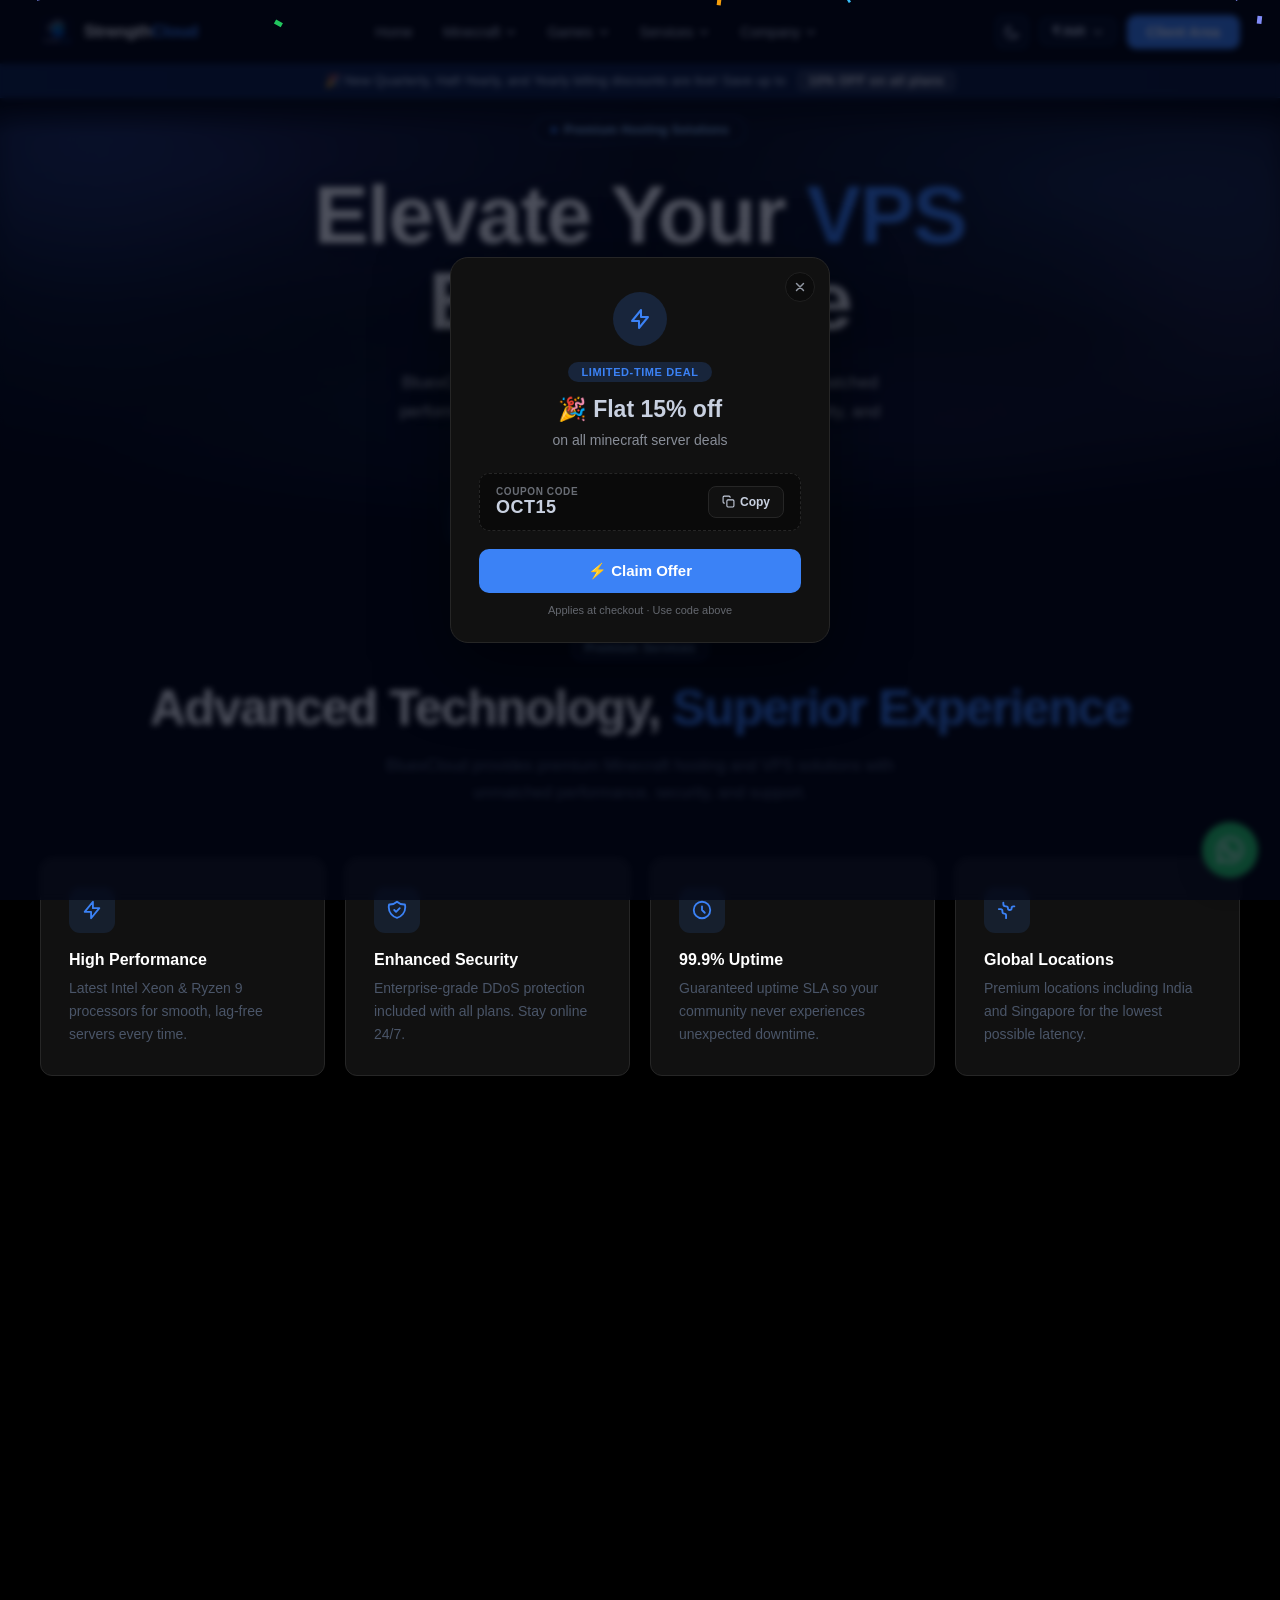
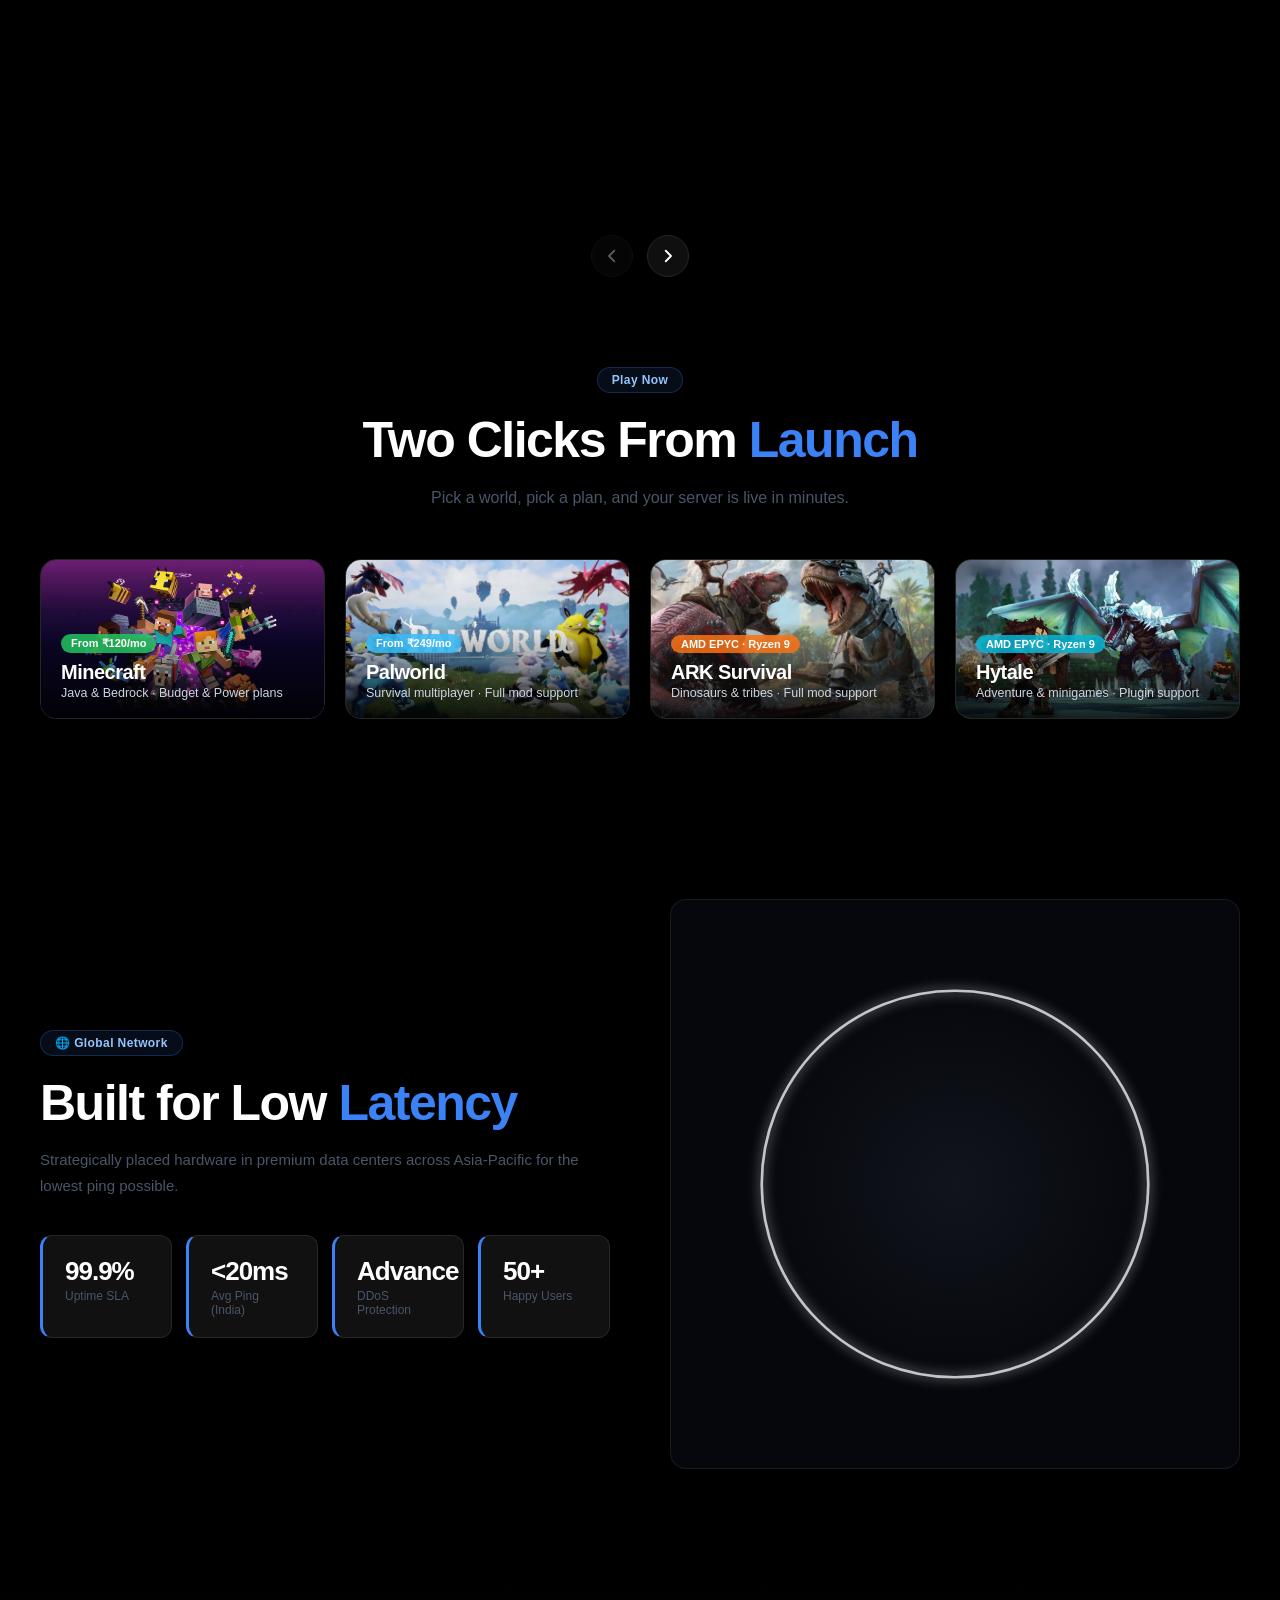
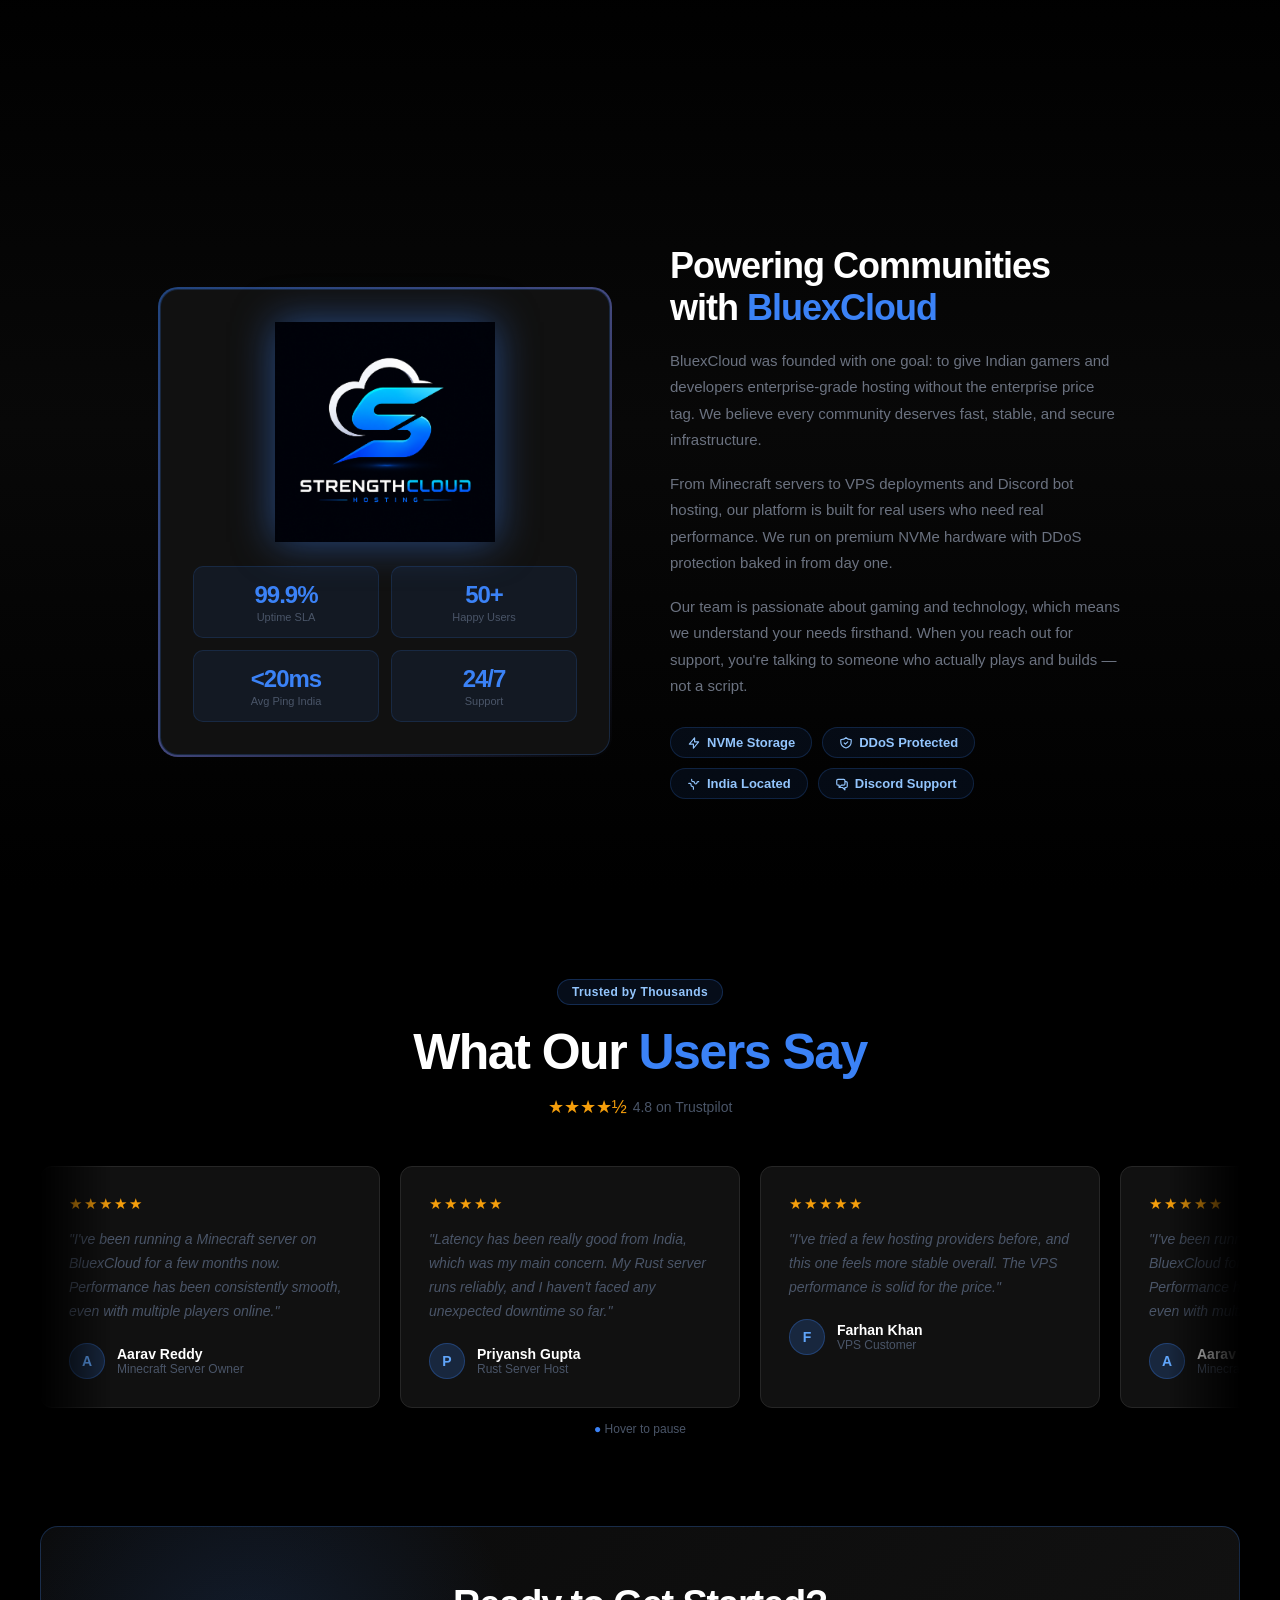
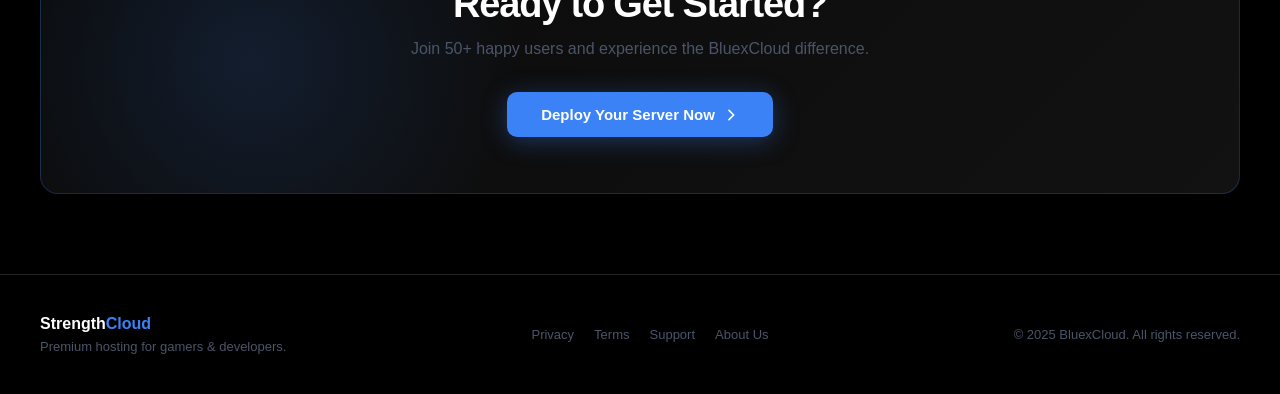
==== index.html @ 4c0b8fd3 "Update and rename index.htm to index.html" ====
﻿<!DOCTYPE html>
<html lang="en">
<head>
<script>try{if(localStorage.getItem('sc-theme')==='light')document.documentElement.setAttribute('data-theme','light');}catch(e){}</script>
<link rel="canonical" href="https://BluexCloud.in/">
<meta charset="UTF-8"><meta name="viewport" content="width=device-width,initial-scale=1.0">
<title>BluexCloud – Premium Hosting Solutions</title>
<meta name="description" content="BluexCloud provides premium Minecraft server hosting and VPS solutions in India — powerful hardware, DDoS protection, and 24/7 support.">
<meta property="og:type" content="website">
<meta property="og:site_name" content="BluexCloud">
<meta property="og:title" content="BluexCloud – Premium Hosting Solutions">
<meta property="og:description" content="BluexCloud provides premium Minecraft server hosting and VPS solutions in India — powerful hardware, DDoS protection, and 24/7 support.">
<meta property="og:url" content="https://BluexCloud.in/">
<meta property="og:image" content="https://BluexCloud.in/og-image.png">
<meta property="og:image:width" content="1200">
<meta property="og:image:height" content="630">
<meta name="twitter:card" content="summary_large_image">
<meta name="twitter:title" content="BluexCloud – Premium Hosting Solutions">
<meta name="twitter:description" content="BluexCloud provides premium Minecraft server hosting and VPS solutions in India — powerful hardware, DDoS protection, and 24/7 support.">
<meta name="twitter:image" content="https://BluexCloud.in/og-image.png">
<meta name="theme-color" content="#3b82f6">
<link rel="icon" href="favicon.ico" sizes="any">
<link rel="icon" type="image/png" sizes="32x32" href="favicon-32x32.png">
<link rel="icon" type="image/png" sizes="16x16" href="favicon-16x16.png">
<link rel="icon" type="image/png" sizes="192x192" href="icon-192.png">
<link rel="apple-touch-icon" sizes="180x180" href="apple-touch-icon.png">
<link rel="icon" type="image/png" href="logo.png">
<link href="css2?family=Inter:wght@300;400;500;600;700;800;900&display=swap" rel="stylesheet">
<link rel="stylesheet" href="shared.css?v=4">
<style>
/* ── HERO ── */
.hero { min-height:unset; display:flex; flex-direction:column; align-items:center; justify-content:center; padding:calc(var(--nav-h)+220px) 24px 80px; text-align:center; position:relative; overflow:hidden; }
/* hero image: full (uncropped) banner on top of a blurred fill */
.hero .hero-bg-img { position:absolute; inset:0; z-index:0; --hero-img:url('minecraft-banner.png'); opacity:.9; transition:opacity .45s ease; }
.hero .hero-bg-img::before { content:''; position:absolute; inset:-30px; background:var(--hero-img) center/cover no-repeat; filter:blur(26px) brightness(.5) saturate(1.2); }
.hero .hero-bg-img::after { content:''; position:absolute; inset:0; background:var(--hero-img) center/cover no-repeat; filter:saturate(1.1) contrast(1.03); }
.hero .hero-bg-overlay { position:absolute; inset:0; z-index:0; background:radial-gradient(ellipse 70% 65% at 50% 42%,rgba(11,15,23,.68) 0%,rgba(11,15,23,.48) 45%,rgba(11,15,23,.25) 70%,transparent 88%),linear-gradient(180deg,var(--bg) 0%,transparent 8%,transparent 48%,color-mix(in srgb,var(--bg) 12%,transparent) 58%,color-mix(in srgb,var(--bg) 30%,transparent) 68%,color-mix(in srgb,var(--bg) 55%,transparent) 78%,color-mix(in srgb,var(--bg) 80%,transparent) 88%,color-mix(in srgb,var(--bg) 95%,transparent) 95%,var(--bg) 100%); }
.hero .hero-bg { position:absolute; inset:0; z-index:0; background:radial-gradient(ellipse 60% 55% at 18% 15%, rgba(99,102,241,.30) 0%, transparent 60%), radial-gradient(ellipse 55% 50% at 85% 20%, rgba(59,130,246,.28) 0%, transparent 62%), radial-gradient(ellipse 70% 60% at 50% 90%, rgba(59,130,246,.20) 0%, transparent 65%), radial-gradient(ellipse 40% 40% at 75% 75%, rgba(168,85,247,.14) 0%, transparent 60%); filter:blur(10px); }
.hero .hero-orb { position:absolute; z-index:0; border-radius:50%; filter:blur(70px); opacity:.55; pointer-events:none; }
.hero .hero-orb-1 { width:420px; height:420px; top:-140px; left:-120px; background:radial-gradient(circle,rgba(59,130,246,.55) 0%,transparent 70%); animation:orbFloat1 14s ease-in-out infinite; }
.hero .hero-orb-2 { width:380px; height:380px; top:20px; right:-140px; background:radial-gradient(circle,rgba(129,140,248,.5) 0%,transparent 70%); animation:orbFloat2 16s ease-in-out infinite; }
.hero .hero-orb-3 { width:320px; height:320px; bottom:-160px; left:50%; transform:translateX(-50%); background:radial-gradient(circle,rgba(56,189,248,.4) 0%,transparent 70%); animation:orbFloat3 18s ease-in-out infinite; }
@keyframes orbFloat1{0%,100%{transform:translate(0,0) scale(1);}50%{transform:translate(30px,25px) scale(1.08);}}
@keyframes orbFloat2{0%,100%{transform:translate(0,0) scale(1);}50%{transform:translate(-25px,20px) scale(1.05);}}
@keyframes orbFloat3{0%,100%{transform:translateX(-50%) translateY(0) scale(1);}50%{transform:translateX(-50%) translateY(-20px) scale(1.1);}}
.hero .hero-grid { position:absolute; inset:0; z-index:0; background-image:linear-gradient(rgba(59,130,246,.09) 1px,transparent 1px),linear-gradient(90deg,rgba(59,130,246,.09) 1px,transparent 1px); background-size:56px 56px; mask-image:radial-gradient(ellipse 80% 80% at 50% 40%,black,transparent 75%); }
.hero .hero-shine { position:absolute; inset:0; z-index:0; background:conic-gradient(from 180deg at 50% 0%, transparent 0deg, rgba(59,130,246,.10) 90deg, transparent 180deg, rgba(129,140,248,.10) 270deg, transparent 360deg); animation:heroSpin 24s linear infinite; opacity:.5; }
@keyframes heroSpin{to{transform:rotate(360deg);}}
.hero>*{position:relative;z-index:1;}
@media (max-width:640px){.hero .hero-orb-1,.hero .hero-orb-2,.hero .hero-orb-3{filter:blur(50px);opacity:.4;}}
.hero-badge { display:inline-flex; align-items:center; gap:7px; background:rgba(59,130,246,.1); border:1px solid rgba(59,130,246,.3); color:#93c5fd; font-size:12px; font-weight:600; padding:6px 16px; border-radius:100px; margin-top:18px; margin-bottom:28px; letter-spacing:.3px; }
.hero-bdot { width:6px; height:6px; background:var(--accent); border-radius:50%; animation:pdot 2s infinite; }
@keyframes pdot{0%,100%{opacity:1;transform:scale(1)}50%{opacity:.4;transform:scale(.6)}}
.hero h1 { font-size:clamp(32px,6.5vw,82px); font-weight:900; line-height:1.05; letter-spacing:-1.5px; color:var(--white); margin-bottom:24px; word-break:break-word; }
.hero h1 .ac{color:var(--accent);}
.cycle-word { display:inline-block; position:relative; }
.cycle-word span { display:inline-block; animation:cycleIn .5s cubic-bezier(.22,1,.36,1); }
@keyframes cycleIn { from{opacity:0; transform:translateY(.35em);} to{opacity:1; transform:translateY(0);} }
.hero-bg { animation:heroGlow 10s ease-in-out infinite; }
@keyframes heroGlow { 0%,100%{opacity:1;} 50%{opacity:.65;} }
:root[data-theme="light"] .hero .hero-bg-img{opacity:.7;}
:root[data-theme="light"] .hero .hero-bg-overlay{background:radial-gradient(ellipse 70% 65% at 50% 42%,rgba(245,247,251,.75) 0%,rgba(245,247,251,.5) 45%,rgba(245,247,251,.22) 70%,transparent 88%),linear-gradient(180deg,var(--bg) 0%,transparent 8%,transparent 48%,color-mix(in srgb,var(--bg) 12%,transparent) 58%,color-mix(in srgb,var(--bg) 30%,transparent) 68%,color-mix(in srgb,var(--bg) 55%,transparent) 78%,color-mix(in srgb,var(--bg) 80%,transparent) 88%,color-mix(in srgb,var(--bg) 95%,transparent) 95%,var(--bg) 100%);}
:root[data-theme="light"] .hero .hero-orb{opacity:.3;}
:root[data-theme="light"] .hero .hero-bg{opacity:.7;}
.hero p { max-width:min(550px,100%); font-size:17px; color:#6b7280; line-height:1.72; margin-bottom:42px; }
.hero-btns { display:flex; gap:14px; align-items:center; justify-content:center; flex-wrap:wrap; width:100%; }
.btn-hero { background:#3b82f6; color:#fff; border:none; font-family:inherit; font-size:15px; font-weight:700; padding:14px 34px; border-radius:10px; display:flex; align-items:center; gap:8px; transition:transform .25s ease,background .25s ease,box-shadow .25s ease; box-shadow:0 4px 24px rgba(59,130,246,.35); text-decoration:none; }
.btn-hero:hover{transform:translateY(-2px);background:#2563eb;box-shadow:0 8px 32px rgba(59,130,246,.5);}
.btn-out { background:rgba(59,130,246,.05); border:1px solid var(--card-border); color:var(--text); font-family:inherit; font-size:15px; font-weight:600; padding:14px 30px; border-radius:10px; transition:background .25s ease,border-color .25s ease,color .25s ease,transform .25s ease; text-decoration:none; }
.btn-out:hover{background:rgba(59,130,246,.08);border-color:rgba(59,130,246,.3);color:var(--white);transform:translateY(-2px);}

/* ── SECTIONS ── */
section{padding:90px 40px;}
.sec-badge { display:inline-flex; align-items:center; gap:7px; background:rgba(59,130,246,.1); border:1px solid rgba(59,130,246,.25); color:#93c5fd; font-size:12px; font-weight:600; padding:5px 14px; border-radius:100px; margin-bottom:20px; letter-spacing:.4px; }
.sec-title{font-size:clamp(30px,4vw,50px);font-weight:800;color:var(--white);letter-spacing:-1.5px;line-height:1.1;margin-bottom:16px;}
.sec-title .ac{color:var(--accent);}
.sec-sub{color:var(--muted);font-size:16px;max-width:520px;line-height:1.7;margin:0 auto;}
.tc{text-align:center;}

/* ── FEATURES ── */
.feat-grid{display:grid;grid-template-columns:repeat(auto-fit,minmax(240px,1fr));gap:20px;margin-top:52px;}
.feat-card{background:var(--card);border:1px solid var(--card-border);border-radius:var(--radius);padding:28px;transition:border-color .3s ease,transform .3s ease,box-shadow .3s ease;}
.feat-card:hover{border-color:rgba(59,130,246,.4);transform:translateY(-5px);box-shadow:0 20px 50px rgba(0,0,0,.4),0 0 0 1px rgba(59,130,246,.1);}
.feat-icon{width:46px;height:46px;background:rgba(59,130,246,.12);border-radius:11px;display:flex;align-items:center;justify-content:center;margin-bottom:18px;color:var(--accent);}
.feat-icon svg{width:22px;height:22px;}
.feat-card h3{font-size:16px;font-weight:700;color:var(--white);margin-bottom:8px;}
.feat-card p{font-size:14px;color:var(--muted);line-height:1.65;}

/* ── FEATURED PLANS ── */

/* ── SERVICE CARDS (carousel) ── */
.svc-from{transition:opacity .25s ease;}
.svc-pending .svc-from{opacity:0;}
.services-carousel-wrap{position:relative;margin-top:48px;}
.services-carousel-mask{overflow:hidden;}
.services-grid{display:flex;gap:22px;overflow-x:auto;scroll-snap-type:x mandatory;scroll-behavior:smooth;-webkit-overflow-scrolling:touch;scrollbar-width:none;-ms-overflow-style:none;padding:4px 2px 6px;}
.services-grid::-webkit-scrollbar{display:none;}
.services-grid .svc-card{flex:0 0 300px;scroll-snap-align:start;}
.carousel-nav{display:flex;justify-content:center;gap:14px;margin-top:32px;}
.carousel-btn{width:42px;height:42px;border-radius:50%;background:rgba(255,255,255,.06);border:1px solid var(--card-border);color:var(--white);display:flex;align-items:center;justify-content:center;cursor:pointer;transition:background .2s,border-color .2s,opacity .2s;}
.carousel-btn:hover{background:rgba(255,255,255,.14);border-color:rgba(255,255,255,.3);}
.carousel-btn svg{width:18px;height:18px;}
.carousel-btn:disabled{opacity:.35;cursor:not-allowed;}
@media(max-width:640px){ .services-grid .svc-card{flex-basis:82vw;} }
.svc-card{background:var(--card);border:1px solid var(--card-border);border-radius:16px;text-decoration:none;transition:all .25s;display:block;position:relative;overflow:hidden;}
.svc-card:hover{transform:translateY(-6px);box-shadow:0 28px 70px rgba(0,0,0,.4),0 0 0 1px rgba(59,130,246,.15);}
.svc-card h3{font-size:20px;font-weight:800;color:var(--white);margin-bottom:8px;}
.svc-card p{font-size:14px;color:var(--muted);line-height:1.65;margin-bottom:20px;}
.svc-thumb{position:relative;width:100%;aspect-ratio:16/10;overflow:hidden;background:#000;}
.svc-thumb img{width:100%;height:100%;object-fit:cover;display:block;transition:transform .4s;}
.svc-card:hover .svc-thumb img{transform:scale(1.07);}
.svc-thumb::after{content:'';position:absolute;inset:0;background:linear-gradient(180deg,rgba(0,0,0,0) 45%,rgba(0,0,0,.65) 100%);}
.svc-body{padding:22px 24px 28px;position:relative;}
.game-cards-grid{display:grid;grid-template-columns:repeat(auto-fit,minmax(280px,1fr));gap:20px;margin-top:48px;}
.game-card{position:relative;display:block;border-radius:16px;overflow:hidden;aspect-ratio:16/9;border:1px solid var(--card-border);text-decoration:none;transition:transform .25s,box-shadow .25s;}
.game-card:hover{transform:translateY(-5px);box-shadow:0 24px 60px rgba(0,0,0,.5);}
.game-card img{width:100%;height:100%;object-fit:cover;display:block;transition:transform .35s;}
.game-card:hover img{transform:scale(1.05);}
.game-card-overlay{position:absolute;inset:0;background:linear-gradient(180deg,transparent 40%,rgba(0,0,0,.85) 100%);display:flex;flex-direction:column;justify-content:flex-end;padding:18px 20px;}
.game-card-tag{align-self:flex-start;color:#fff;font-size:11px;font-weight:700;padding:3px 10px;border-radius:100px;margin-bottom:8px;}
.game-card-name{font-size:20px;font-weight:800;color:#fff;letter-spacing:-.5px;}
.game-card-sub{font-size:12.5px;color:#cbd5e1;margin-top:2px;}
.svc-from{font-size:13px;color:var(--muted);}
.svc-from strong{font-size:22px;font-weight:800;letter-spacing:-0.5px;}
.svc-arrow{position:absolute;top:14px;right:14px;width:32px;height:32px;border-radius:8px;display:flex;align-items:center;justify-content:center;transition:all .2s;z-index:2;backdrop-filter:blur(6px);}
.svc-arrow svg{width:16px;height:16px;}

/* ── LATENCY ── */
.lat-wrap{display:grid;grid-template-columns:1fr 1fr;gap:60px;align-items:center;}
@media(max-width:900px){ .lat-wrap{grid-template-columns:1fr;} }
.lat-stats{display:grid;grid-template-columns:repeat(4,1fr);gap:14px;margin-top:36px;}
.lat-box{background:var(--card);border:1px solid var(--card-border);border-radius:var(--radius);padding:20px 22px;border-left:3px solid var(--accent);min-width:0;}
.lat-box .v{font-size:26px;font-weight:800;color:var(--white);letter-spacing:-1px;}
.lat-box .l{font-size:12px;color:var(--muted);margin-top:2px;font-weight:500;}
@media(max-width:640px){ .lat-stats{grid-template-columns:repeat(2,1fr);gap:12px;} .lat-box{padding:16px;} .lat-box .v{font-size:22px;} }
.map-card{background:var(--card);border:1px solid var(--card-border);border-radius:16px;padding:28px;}

/* ── ABOUT US SECTION ── */
.about-section { padding:90px 40px; background:linear-gradient(180deg, var(--bg) 0%, rgba(10,10,10,.8) 50%, var(--bg) 100%); }
.about-inner { max-width:960px; margin:0 auto; }
.about-grid { display:grid; grid-template-columns:1fr 1fr; gap:60px; align-items:center; margin-top:52px; }
.about-img-wrap { position:relative; }
.about-img-wrap::before { content:''; position:absolute; inset:-2px; background:linear-gradient(135deg,var(--accent),var(--accent2),transparent); border-radius:20px; z-index:0; opacity:.5; }
.about-card-inner { position:relative; z-index:1; background:var(--card); border-radius:18px; padding:32px; border:1px solid rgba(59,130,246,.2); }
.about-logo-big{ display:flex; justify-content:center; align-items:center; margin-bottom:24px; }
.about-logo-big img{ width:220px; height:auto; object-fit:contain; filter:drop-shadow(0 0 20px rgba(59,130,246,.5)); }
.about-stat-row { display:grid; grid-template-columns:1fr 1fr; gap:12px; margin-top:20px; }
.about-stat { background:rgba(59,130,246,.08); border:1px solid rgba(59,130,246,.15); border-radius:10px; padding:14px 16px; text-align:center; }
.about-stat .n { font-size:24px; font-weight:900; color:var(--accent); letter-spacing:-1px; }
.about-stat .l { font-size:11px; color:var(--muted); margin-top:2px; }
.about-content h3 { font-size:clamp(24px,3vw,36px); font-weight:800; color:var(--white); letter-spacing:-1px; line-height:1.15; margin-bottom:20px; }
.about-content h3 .ac { color:var(--accent); }
.about-content p { font-size:15px; color:#6b7280; line-height:1.75; margin-bottom:18px; }
.about-pills { display:flex; flex-wrap:wrap; gap:10px; margin-top:28px; }
.about-pill { display:flex; align-items:center; gap:6px; background:rgba(59,130,246,.08); border:1px solid rgba(59,130,246,.2); border-radius:100px; padding:7px 16px; font-size:13px; font-weight:600; color:#93c5fd; }
.about-pill svg { width:14px; height:14px; }

/* ── LEADERSHIP ── */
.leadership-grid { display:grid; grid-template-columns:repeat(auto-fit,minmax(240px,1fr)); gap:22px; margin-top:48px; }
.leader-card { background:var(--card); border:1px solid rgba(59,130,246,.15); border-radius:16px; padding:32px; text-align:center; transition:all .25s; }
.leader-card:hover { border-color:rgba(59,130,246,.45); transform:translateY(-5px); box-shadow:0 20px 50px rgba(0,0,0,.4),0 0 20px rgba(59,130,246,.1); }
.leader-av { width:72px; height:72px; border-radius:50%; border:2px solid rgba(59,130,246,.4); margin:0 auto 16px; background:var(--surface); display:flex; align-items:center; justify-content:center; font-size:28px; font-weight:800; color:var(--accent); overflow:hidden; }
.leader-av img { width:100%; height:100%; object-fit:cover; }
.leader-name { font-size:18px; font-weight:700; color:var(--white); margin-bottom:4px; }
.leader-role { font-size:13px; color:var(--accent); font-weight:600; margin-bottom:18px; }
.btn-discord { display:inline-flex; align-items:center; gap:8px; background:rgba(88,101,242,.15); border:1px solid rgba(88,101,242,.3); color:#b9beff; font-family:inherit; font-size:13px; font-weight:600; padding:9px 20px; border-radius:9px; transition:all .2s; text-decoration:none; }
.btn-discord:hover { background:rgba(88,101,242,.25); border-color:rgba(88,101,242,.5); color:var(--white); }

/* ── REVIEWS ── */
.rev-grid{display:grid;grid-template-columns:repeat(auto-fit,minmax(280px,1fr));gap:20px;margin-top:48px;}
.rev-card{background:var(--card);border:1px solid var(--card-border);border-radius:var(--radius);padding:28px;transition:border-color .25s,transform .25s;}
.rev-card:hover{border-color:rgba(59,130,246,.3);transform:translateY(-3px);}
.stars{display:flex;gap:2px;margin-bottom:14px;}
.star{color:var(--gold);font-size:15px;}
.rev-card p{font-size:14px;color:#6b7280;line-height:1.72;margin-bottom:20px;font-style:italic;}
.rev-person{display:flex;align-items:center;gap:12px;}
.rev-av{width:36px;height:36px;border-radius:50%;background:rgba(59,130,246,.2);display:flex;align-items:center;justify-content:center;font-size:14px;font-weight:700;color:#60a5fa;flex-shrink:0;border:1px solid rgba(59,130,246,.3);}
.rev-name{font-size:14px;font-weight:600;color:var(--white);}
.rev-role{font-size:12px;color:var(--muted);}

/* ── CTA ── */
.cta-wrap{margin:0 40px 80px;}
.cta-inner{background:linear-gradient(135deg,#0a0a0a 0%,#121212 100%);border:1px solid rgba(59,130,246,.25);border-radius:18px;padding:56px;text-align:center;position:relative;overflow:hidden;}
.cta-inner::before{content:'';position:absolute;top:-50%;left:-5%;width:45%;height:200%;background:radial-gradient(ellipse,rgba(59,130,246,.15),transparent 70%);}
.cta-inner>*{position:relative;z-index:1;}
.cta-inner h2{font-size:38px;font-weight:800;color:var(--white);letter-spacing:-1.2px;margin-bottom:14px;}
.cta-inner p{color:var(--muted);font-size:16px;margin-bottom:34px;}

@media(max-width:768px){.cta-wrap{margin:0 16px 60px;}.cta-inner{padding:32px 20px;}}
.india-node{ transform-origin:center; animation:pulse 2s infinite; }
@keyframes pulse{ 0%{transform:scale(1);} 50%{transform:scale(1.2);} 100%{transform:scale(1);} }
.net-line{ stroke:#3b82f6; stroke-width:2; fill:none; opacity:.8; stroke-dasharray:8; animation:flow 2s linear infinite; filter:drop-shadow(0 0 6px #3b82f6); }
@keyframes flow{ from{stroke-dashoffset:0;} to{stroke-dashoffset:-40;} }

/* Globe — wide cropped panel, dark, so the white dot-globe reads like a network map */
.globe-card{position:relative;display:block;aspect-ratio:1/1;min-height:unset;overflow:hidden;background:#05070c !important;border-color:rgba(255,255,255,.08) !important;padding:0;}
.globe-wrap{position:absolute;left:50%;top:50%;width:88%;max-width:none;aspect-ratio:1/1;transform:translate(-50%,-50%);cursor:grab;touch-action:none;-webkit-user-select:none;user-select:none;}
.globe-wrap.dragging{cursor:grabbing;}
.globe-svg{position:absolute;inset:0;width:100%;height:100%;display:block;}
.globe-canvas{position:absolute;inset:0;width:100%;height:100%;display:block;pointer-events:none;}
@media(max-width:900px){ .globe-card{aspect-ratio:1/1;} .globe-wrap{width:90%;} }
@media (prefers-reduced-motion: reduce){ .globe-canvas{ animation:none !important; } }

/* Testimonials marquee */
.rev-marquee-wrap{margin-top:48px;overflow:hidden;position:relative;-webkit-mask-image:linear-gradient(90deg,transparent,#000 6%,#000 94%,transparent);mask-image:linear-gradient(90deg,transparent,#000 6%,#000 94%,transparent);}
.rev-marquee{display:flex;width:max-content;}
.rev-track{display:flex;gap:20px;padding-right:20px;animation:marqueeScroll 32s linear infinite;}
.rev-marquee:hover .rev-track{animation-play-state:paused;}
@keyframes marqueeScroll{ from{transform:translateX(0);} to{transform:translateX(-100%);} }
.rev-card{background:var(--card);border:1px solid var(--card-border);border-radius:var(--radius,14px);padding:28px;width:340px;flex:0 0 auto;transition:border-color .25s,transform .25s;}
.rev-card:hover{border-color:rgba(59,130,246,.3);}
.rev-card p{font-size:14px;color:var(--muted);line-height:1.72;margin-bottom:20px;font-style:italic;}
.rev-hint{text-align:center;font-size:12px;color:var(--muted);margin-top:14px;}
.rev-hint::before{content:"● ";color:var(--blue,#3b82f6);}
@media (prefers-reduced-motion: reduce){ .rev-track{animation:none;} }
</style>
<style>[data-service="dedicated"],.svc-card:has([data-svc="dedicated"]){display:none!important}[data-service="vds"],.svc-card:has([data-svc="vds"]){display:none!important}[data-service="web"],.svc-card:has([data-svc="web"]){display:none!important}</style></head>
<body>

<div id="nav-placeholder"></div>

<!-- HERO -->
<section class="hero">
  <div class="hero-bg-img"></div><div class="hero-bg"></div><div class="hero-shine"></div><div class="hero-orb hero-orb-1"></div><div class="hero-orb hero-orb-2"></div><div class="hero-orb hero-orb-3"></div><div class="hero-grid"></div><div class="hero-bg-overlay"></div>
  <div class="hero-badge reveal"><span class="hero-bdot"></span>Premium Hosting Solutions</div>
  <h1 class="reveal d1">Elevate Your <span class="ac cycle-word" id="cycleWord"><span>Hosting</span></span><br>Experience</h1>
  <p class="reveal d2">BluexCloud delivers premium hosting solutions with unmatched performance. Experience faster speeds, enhanced security, and maximum uptime for all your hosting needs.</p>
  <div class="hero-btns reveal d3">
    <a href="minecraft/budget.html" class="btn-hero">Get Started Now <svg width="16" height="16" fill="none" stroke="currentColor" viewbox="0 0 24 24"><path stroke-linecap="round" stroke-linejoin="round" stroke-width="2.5" d="M9 5l7 7-7 7"></path></svg></a>
    <a href="#features" class="btn-out">Learn More</a>
  </div>
</section>

<!-- FEATURES -->
<section id="features">
  <div class="tc">
    <div class="sec-badge reveal">Premium Services</div>
    <h2 class="sec-title reveal d1">Advanced Technology, <span class="ac">Superior Experience</span></h2>
    <p class="sec-sub reveal d2">BluexCloud provides premium Minecraft hosting and VPS solutions with unmatched performance, security, and support.</p>
  </div>
  <div class="feat-grid" id="feat-grid"></div>
</section>

<!-- SERVICES -->
<section style="padding-top:0">
  <div class="tc">
    <div class="sec-badge reveal">Our Services</div>
    <h2 class="sec-title reveal d1">Choose Your <span class="ac">Hosting Plan</span></h2>
    <p class="sec-sub reveal d2">Each plan has its own dedicated page with processor & location selection.</p>
  </div>
  <div class="services-carousel-wrap tc">
  <div class="services-grid svc-pending" id="hostingCarousel">
    <a href="minecraft/budget.html" class="svc-card reveal d1" style="border-color:rgba(34,197,94,.2);">
      <div class="svc-thumb"><img src="minecraft-banner.png" alt="Minecraft Budget Hosting" loading="lazy"></div>
      <div class="svc-arrow" style="background:rgba(0,0,0,.4);color:#22c55e;"><svg fill="none" stroke="currentColor" viewbox="0 0 24 24"><path stroke-linecap="round" stroke-linejoin="round" stroke-width="2.5" d="M9 5l7 7-7 7"></path></svg></div>
      <div class="svc-body">
        <h3>Minecraft Budget</h3>
        <p>Start small, grow big. Perfect for small communities and new server owners on a budget.</p>
        <div class="svc-from">Starting from <strong style="color:#22c55e" data-inr="120" data-default="120" data-svc="mcBudget">₹120</strong><span style="color:var(--muted)">/mo</span></div>
      </div>
    </a>
    <a href="minecraft/power.html" class="svc-card reveal d2" style="border-color:rgba(249,115,22,.2);">
      <div class="svc-thumb"><img src="minecraft-banner.png" alt="Minecraft Power Hosting" loading="lazy"></div>
      <div class="svc-arrow" style="background:rgba(0,0,0,.4);color:#f97316;"><svg fill="none" stroke="currentColor" viewbox="0 0 24 24"><path stroke-linecap="round" stroke-linejoin="round" stroke-width="2.5" d="M9 5l7 7-7 7"></path></svg></div>
      <div class="svc-body">
        <h3>Minecraft Power</h3>
        <p>For serious communities. High-performance servers for modpacks, large player counts, and demanding plugins.</p>
        <div class="svc-from">Starting from <strong style="color:#f97316" data-inr="240" data-default="240" data-svc="mcPower">₹240</strong><span style="color:var(--muted)">/mo</span></div>
      </div>
    </a>
    <a href="cloud-services/vps.html" class="svc-card reveal d3" style="border-color:rgba(59,130,246,.2);">
      <div class="svc-thumb"><img src="vps-banner.png" alt="VPS Servers" loading="lazy"></div>
      <div class="svc-arrow" style="background:rgba(0,0,0,.4);color:var(--white);"><svg fill="none" stroke="currentColor" viewbox="0 0 24 24"><path stroke-linecap="round" stroke-linejoin="round" stroke-width="2.5" d="M9 5l7 7-7 7"></path></svg></div>
      <div class="svc-body">
        <h3>VPS Servers</h3>
        <p>Full root access, KVM virtualization, enterprise hardware. Deploy anything you want in seconds.</p>
        <div class="svc-from">Starting from <strong style="color:#60a5fa" data-inr="399" data-default="399" data-svc="vps">₹399</strong><span style="color:var(--muted)">/mo</span></div>
      </div>
    </a>
    <a href="/cloud-services/vds" class="svc-card reveal d4" style="border-color:rgba(59,130,246,.2);">
      <div class="svc-thumb"><img src="vds-banner.jpg" alt="VDS Servers" loading="lazy"></div>
      <div class="svc-arrow" style="background:rgba(0,0,0,.4);color:var(--white);"><svg fill="none" stroke="currentColor" viewbox="0 0 24 24"><path stroke-linecap="round" stroke-linejoin="round" stroke-width="2.5" d="M9 5l7 7-7 7"></path></svg></div>
      <div class="svc-body">
        <h3>VDS Servers</h3>
        <p>Dedicated vCores and guaranteed resources with full root access. No sharing, no throttling.</p>
        <div class="svc-from">Starting from <strong style="color:#60a5fa" data-inr="599" data-default="599" data-svc="vds">₹599</strong><span style="color:var(--muted)">/mo</span></div>
      </div>
    </a>
    <a href="/cloud-services/dedicated" class="svc-card reveal d4" style="border-color:rgba(59,130,246,.2);">
      <div class="svc-thumb"><img src="dedicated-banner.jpg" alt="Dedicated Servers" loading="lazy"></div>
      <div class="svc-arrow" style="background:rgba(0,0,0,.4);color:#60a5fa;"><svg fill="none" stroke="currentColor" viewbox="0 0 24 24"><path stroke-linecap="round" stroke-linejoin="round" stroke-width="2.5" d="M9 5l7 7-7 7"></path></svg></div>
      <div class="svc-body">
        <h3>Dedicated Servers</h3>
        <p>Bare metal power with full hardware control. Filter by region, hardware, network and OS.</p>
        <div class="svc-from" style="display:none">Starting from <strong style="color:#60a5fa" data-svc="dedicated"></strong><span style="color:var(--muted)">/mo</span></div>
        <div class="svc-from svc-cpu-fallback" style="color:#60a5fa;font-weight:600;font-size:13px;">Intel Xeon &amp; AMD EPYC</div>
      </div>
    </a>
    <a href="cloud-services/bot-hosting.html" class="svc-card reveal d4" style="border-color:rgba(139,92,246,.2);">
      <div class="svc-thumb"><img src="bot-hosting-banner.png" alt="Bot Hosting" loading="lazy"></div>
      <div class="svc-arrow" style="background:rgba(0,0,0,.4);color:#8b5cf6;"><svg fill="none" stroke="currentColor" viewbox="0 0 24 24"><path stroke-linecap="round" stroke-linejoin="round" stroke-width="2.5" d="M9 5l7 7-7 7"></path></svg></div>
      <div class="svc-body">
        <h3>Bot Hosting</h3>
        <p>Host your Discord bots, Node.js apps, and Python scripts with 24/7 uptime and zero hassle.</p>
        <div class="svc-from">Starting from <strong style="color:#8b5cf6" data-inr="99" data-default="99" data-svc="bot">₹99</strong><span style="color:var(--muted)">/mo</span></div>
      </div>
    </a>
    <a href="/cloud-services/web-hosting" class="svc-card reveal d5" style="border-color:rgba(59,130,246,.2);">
      <div class="svc-thumb"><img src="web-hosting-banner.png" alt="Web Hosting" loading="lazy"></div>
      <div class="svc-arrow" style="background:rgba(0,0,0,.4);color:#3b82f6;"><svg fill="none" stroke="currentColor" viewbox="0 0 24 24"><path stroke-linecap="round" stroke-linejoin="round" stroke-width="2.5" d="M9 5l7 7-7 7"></path></svg></div>
      <div class="svc-body">
        <h3>Web Hosting</h3>
        <p>Fast, secure website hosting with NVMe storage, free SSL and DDoS protection on every plan.</p>
        <div class="svc-from" style="display:none">Starting from <strong style="color:#60a5fa" data-svc="web"></strong><span style="color:var(--muted)">/mo</span></div>
        <div class="svc-from svc-cpu-fallback" style="color:#60a5fa;font-weight:600;font-size:13px;">Intel · AMD EPYC &amp; Ryzen 9</div>
      </div>
    </a>
    <a href="cloud-services/rdp.html" class="svc-card reveal d5" style="border-color:rgba(6,182,212,.2);">
      <div class="svc-thumb"><img src="rdp-banner.png" alt="RDP Hosting" loading="lazy"></div>
      <div class="svc-arrow" style="background:rgba(0,0,0,.4);color:#06b6d4;"><svg fill="none" stroke="currentColor" viewbox="0 0 24 24"><path stroke-linecap="round" stroke-linejoin="round" stroke-width="2.5" d="M9 5l7 7-7 7"></path></svg></div>
      <div class="svc-body">
        <h3>RDP Hosting</h3>
        <p>Full Windows Server desktop access over RDP. Great for automation, remote work, and admin tasks.</p>
        <div class="svc-from">Starting from <strong style="color:#22d3ee" data-inr="349" data-default="349" data-svc="rdp">₹349</strong><span style="color:var(--muted)">/mo</span></div>
      </div>
    </a>
    <a href="cloud-services/proxy.html" class="svc-card reveal d6" style="border-color:rgba(139,92,246,.2);">
      <div class="svc-thumb"><img src="proxy-banner.webp" alt="Proxy Server" loading="lazy"></div>
      <div class="svc-arrow" style="background:rgba(0,0,0,.4);color:#8b5cf6;"><svg fill="none" stroke="currentColor" viewbox="0 0 24 24"><path stroke-linecap="round" stroke-linejoin="round" stroke-width="2.5" d="M9 5l7 7-7 7"></path></svg></div>
      <div class="svc-body">
        <h3>Proxy Server</h3>
        <p>Dedicated HTTP &amp; SOCKS5 proxy servers with NVMe storage and low-latency connectivity.</p>
        <div class="svc-from">Starting from <strong style="color:#a78bfa" data-inr="149" data-default="149" data-svc="proxy">₹149</strong><span style="color:var(--muted)">/mo</span></div>
      </div>
    </a>
    <a href="games/palworld.html" class="svc-card reveal d6" style="border-color:rgba(56,189,248,.2);">
      <div class="svc-thumb"><img src="palworld-banner.png" alt="Palworld Hosting" loading="lazy"></div>
      <div class="svc-arrow" style="background:rgba(0,0,0,.4);color:#38bdf8;"><svg fill="none" stroke="currentColor" viewbox="0 0 24 24"><path stroke-linecap="round" stroke-linejoin="round" stroke-width="2.5" d="M9 5l7 7-7 7"></path></svg></div>
      <div class="svc-body">
        <h3>Palworld Hosting</h3>
        <p>Build, battle and survive with friends. Instant setup with high tick rate and full mod support.</p>
        <div class="svc-from">Starting from <strong style="color:#38bdf8" data-inr="249" data-default="249" data-svc="palworld">₹249</strong><span style="color:var(--muted)">/mo</span></div>
      </div>
    </a>
    <a href="games/ark.html" class="svc-card reveal d6" style="border-color:rgba(249,115,22,.2);">
      <div class="svc-thumb"><img src="ark-banner.png" alt="ARK Survival Hosting" loading="lazy"></div>
      <div class="svc-arrow" style="background:rgba(0,0,0,.4);color:#f97316;"><svg fill="none" stroke="currentColor" viewbox="0 0 24 24"><path stroke-linecap="round" stroke-linejoin="round" stroke-width="2.5" d="M9 5l7 7-7 7"></path></svg></div>
      <div class="svc-body">
        <h3>ARK Survival Hosting</h3>
        <p>Tame, build and survive. Instant setup, full mod support and DDoS protection.</p>
        <div class="svc-from" style="display:none">Starting from <strong style="color:#f97316" data-svc="ark"></strong><span style="color:var(--muted)">/mo</span></div>
        <div class="svc-from svc-cpu-fallback" style="color:#f97316;font-weight:600;font-size:13px;">Intel, AMD EPYC &amp; Ryzen 9</div>
      </div>
    </a>
    <a href="games/hytale.html" class="svc-card reveal d6" style="border-color:rgba(6,182,212,.2);">
      <div class="svc-thumb"><img src="hytale-banner.png" alt="Hytale Hosting" loading="lazy"></div>
      <div class="svc-arrow" style="background:rgba(0,0,0,.4);color:#06b6d4;"><svg fill="none" stroke="currentColor" viewbox="0 0 24 24"><path stroke-linecap="round" stroke-linejoin="round" stroke-width="2.5" d="M9 5l7 7-7 7"></path></svg></div>
      <div class="svc-body">
        <h3>Hytale Hosting</h3>
        <p>Host your own Hytale adventure with low latency and plugin support.</p>
        <div class="svc-from" style="display:none">Starting from <strong style="color:#06b6d4" data-svc="hytale"></strong><span style="color:var(--muted)">/mo</span></div>
        <div class="svc-from svc-cpu-fallback" style="color:#06b6d4;font-weight:600;font-size:13px;">Intel, AMD EPYC &amp; Ryzen 9</div>
      </div>
    </a>
  </div>
  <div class="carousel-nav">
    <button type="button" class="carousel-btn" id="hostingPrev" aria-label="Previous plans">
      <svg fill="none" stroke="currentColor" viewbox="0 0 24 24"><path stroke-linecap="round" stroke-linejoin="round" stroke-width="2.5" d="M15 19l-7-7 7-7"></path></svg>
    </button>
    <button type="button" class="carousel-btn" id="hostingNext" aria-label="Next plans">
      <svg fill="none" stroke="currentColor" viewbox="0 0 24 24"><path stroke-linecap="round" stroke-linejoin="round" stroke-width="2.5" d="M9 5l7 7-7 7"></path></svg>
    </button>
  </div>
  </div>
</section>

<!-- FEATURED GAMES -->
<section style="padding-top:0">
  <div class="tc">
    <div class="sec-badge reveal">Play Now</div>
    <h2 class="sec-title reveal d1">Two Clicks From <span class="ac">Launch</span></h2>
    <p class="sec-sub reveal d2">Pick a world, pick a plan, and your server is live in minutes.</p>
  </div>
  <div class="game-cards-grid reveal d2">
    <a href="minecraft/budget.html" class="game-card" data-service-all="mcBudget,mcPower">
      <img src="minecraft-banner.png" alt="Minecraft Hosting">
      <div class="game-card-overlay">
        <div class="game-card-tag" style="background:rgba(34,197,94,.85)">From ₹120/mo</div>
        <div class="game-card-name">Minecraft</div>
        <div class="game-card-sub">Java &amp; Bedrock · Budget &amp; Power plans</div>
      </div>
    </a>
    <a href="games/palworld.html" class="game-card" data-service="palworld">
      <img src="palworld-banner.png" alt="Palworld Hosting">
      <div class="game-card-overlay">
        <div class="game-card-tag" style="background:rgba(56,189,248,.85)">From ₹249/mo</div>
        <div class="game-card-name">Palworld</div>
        <div class="game-card-sub">Survival multiplayer · Full mod support</div>
      </div>
    </a>
    <a href="games/ark.html" class="game-card" data-service="ark">
      <img src="ark-banner.png" alt="ARK Survival Hosting">
      <div class="game-card-overlay">
        <div class="game-card-tag" style="background:rgba(249,115,22,.85)">AMD EPYC · Ryzen 9</div>
        <div class="game-card-name">ARK Survival</div>
        <div class="game-card-sub">Dinosaurs &amp; tribes · Full mod support</div>
      </div>
    </a>
    <a href="games/hytale.html" class="game-card" data-service="hytale">
      <img src="hytale-banner.png" alt="Hytale Hosting">
      <div class="game-card-overlay">
        <div class="game-card-tag" style="background:rgba(6,182,212,.85)">AMD EPYC · Ryzen 9</div>
        <div class="game-card-name">Hytale</div>
        <div class="game-card-sub">Adventure &amp; minigames · Plugin support</div>
      </div>
    </a>
  </div>
</section>
<!-- LATENCY -->
<section>
  <div class="lat-wrap reveal">
    <div>
      <div class="sec-badge">🌐 Global Network</div>
      <h2 class="sec-title">Built for Low <span class="ac">Latency</span></h2>
      <p style="color:var(--muted);font-size:15px;line-height:1.72;margin-bottom:8px">Strategically placed hardware in premium data centers across Asia-Pacific for the lowest ping possible.</p>
      <div class="lat-stats" id="lat-stats"></div>
    </div>
    <div class="map-card globe-card">
      <div class="globe-wrap">
        <svg class="globe-svg" viewbox="0 0 300 300" xmlns="http://www.w3.org/2000/svg">
          <defs>
            <radialgradient id="globeGlow" cx="50%" cy="50%" r="55%">
              <stop offset="0%" stop-color="#12141c" stop-opacity="1"></stop>
              <stop offset="100%" stop-color="#05070c" stop-opacity="1"></stop>
            </radialgradient>
            <filter id="ringGlow" x="-60%" y="-60%" width="220%" height="220%">
              <fegaussianblur stddeviation="3.5" result="blur"></fegaussianblur>
              <femerge>
                <femergenode in="blur"></femergenode>
                <femergenode in="SourceGraphic"></femergenode>
              </femerge>
            </filter>
          </defs>
          <circle cx="150" cy="150" r="116" fill="url(#globeGlow)"></circle>
          <circle cx="150" cy="150" r="116" fill="none" stroke="#e5e7eb" stroke-width="1.6" opacity="0.85" filter="url(#ringGlow)"></circle>
        </svg>
        <canvas class="globe-canvas" id="globeCanvas"></canvas>
      </div>
    </div>
  </div>
</section>

<!-- ABOUT US -->
<section class="about-section" id="about">
  <div class="about-inner">
    <div class="tc">
      <div class="sec-badge reveal">Enterprise Infrastructure</div>
      <h2 class="sec-title reveal d1">About <span class="ac">BluexCloud</span></h2>
      <p class="sec-sub reveal d2">Built with a passion for performance, reliability, and community.</p>
    </div>
    <div class="about-grid">
      <div class="about-img-wrap reveal">
        <div class="about-card-inner">
          <div class="about-logo-big">
              <img src="logo.png" alt="BluexCloud Logo">
          </div>
          <div class="about-stat-row">
            <div class="about-stat"><div class="n">99.9%</div><div class="l">Uptime SLA</div></div>
            <div class="about-stat"><div class="n">50+</div><div class="l">Happy Users</div></div>
            <div class="about-stat"><div class="n">&lt;20ms</div><div class="l">Avg Ping India</div></div>
            <div class="about-stat"><div class="n">24/7</div><div class="l">Support</div></div>
          </div>
        </div>
      </div>
      <div class="about-content reveal d2">
        <h3>Powering Communities with <span class="ac">BluexCloud</span></h3>
        <p>BluexCloud was founded with one goal: to give Indian gamers and developers enterprise-grade hosting without the enterprise price tag. We believe every community deserves fast, stable, and secure infrastructure.</p>
        <p>From Minecraft servers to VPS deployments and Discord bot hosting, our platform is built for real users who need real performance. We run on premium NVMe hardware with DDoS protection baked in from day one.</p>
        <p>Our team is passionate about gaming and technology, which means we understand your needs firsthand. When you reach out for support, you're talking to someone who actually plays and builds — not a script.</p>
        <div class="about-pills">
          <div class="about-pill"><svg fill="none" stroke="currentColor" viewbox="0 0 24 24"><path stroke-linecap="round" stroke-linejoin="round" stroke-width="2" d="M13 10V3L4 14h7v7l9-11h-7z"></path></svg>NVMe Storage</div>
          <div class="about-pill"><svg fill="none" stroke="currentColor" viewbox="0 0 24 24"><path stroke-linecap="round" stroke-linejoin="round" stroke-width="2" d="M9 12l2 2 4-4m5.618-4.016A11.955 11.955 0 0112 2.944a11.955 11.955 0 01-8.618 3.04A12.02 12.02 0 003 9c0 5.591 3.824 10.29 9 11.622 5.176-1.332 9-6.03 9-11.622 0-1.042-.133-2.052-.382-3.016z"></path></svg>DDoS Protected</div>
          <div class="about-pill"><svg fill="none" stroke="currentColor" viewbox="0 0 24 24"><path stroke-linecap="round" stroke-linejoin="round" stroke-width="2" d="M3.055 11H5a2 2 0 012 2v1a2 2 0 002 2 2 2 0 012 2v2.945M8 3.935V5.5A2.5 2.5 0 0010.5 8h.5a2 2 0 012 2 2 2 0 104 0 2 2 0 012-2h1.064"></path></svg>India Located</div>
          <div class="about-pill"><svg fill="none" stroke="currentColor" viewbox="0 0 24 24"><path stroke-linecap="round" stroke-linejoin="round" stroke-width="2" d="M17 8h2a2 2 0 012 2v6a2 2 0 01-2 2h-2v4l-4-4H9a1.994 1.994 0 01-1.414-.586m0 0L11 14h4a2 2 0 002-2V6a2 2 0 00-2-2H5a2 2 0 00-2 2v6a2 2 0 002 2h2v4l.586-.586z"></path></svg>Discord Support</div>
        </div>
      </div>
    </div>
  </div>
</section>

<!-- REVIEWS -->
<section>
  <div class="tc">
    <div class="sec-badge reveal">Trusted by Thousands</div>
    <h2 class="sec-title reveal d1">What Our <span class="ac">Users Say</span></h2>
    <div class="reveal d2" style="display:flex;align-items:center;justify-content:center;gap:6px;margin-top:8px">
      <span style="color:var(--gold);font-size:18px">★★★★½</span>
      <span style="color:var(--muted);font-size:14px">4.8 on Trustpilot</span>
    </div>
  </div>
  <div class="rev-marquee-wrap">
    <div class="rev-marquee" id="rev-marquee">
      <div class="rev-track" id="rev-track-a"></div>
      <div class="rev-track" id="rev-track-b" aria-hidden="true"></div>
    </div>
  </div>
  <div class="rev-hint">Hover to pause</div>
</section>

<!-- CTA -->
<div class="cta-wrap reveal">
  <div class="cta-inner">
    <h2>Ready to Get Started?</h2>
    <p>Join 50+ happy users and experience the BluexCloud difference.</p>
    <a href="minecraft/budget.html" class="btn-hero" style="display:inline-flex">
      Deploy Your Server Now
      <svg width="16" height="16" fill="none" stroke="currentColor" viewbox="0 0 24 24"><path stroke-linecap="round" stroke-linejoin="round" stroke-width="2.5" d="M9 5l7 7-7 7"></path></svg>
    </a>
  </div>
</div>

<footer>
  <div><div class="foot-logo">Strength<em>Cloud</em></div><p style="margin-top:6px">Premium hosting for gamers &amp; developers.</p></div>
  <div class="foot-links"><a href="company/privacy.html">Privacy</a><a href="company/toc.html">Terms</a><a href="company/contact.html">Support</a><a href="company/about.html">About Us</a></div>
  <p>© 2025 BluexCloud. All rights reserved.</p>
</footer>

<script src="admin-data.js?v=3"></script><script>Object.assign(window.ADMIN_DATA,{"mcBudgetIntel": [{"backups": 2, "buyUrl": "https://discord.gg/c8Rtax7dDH", "cpu": "100%", "cpuType": "Intel Xeon", "ddos": true, "durationPrices": {}, "id": 1, "location": "India, Mumbai", "name": "Bugert Dirt", "outOfStock": false, "ports": 1, "price": 60, "ram": "2GB", "storage": "5GB NVMe SSD"}, {"backups": 2, "buyUrl": "https://discord.gg/c8Rtax7dDH", "cpu": "150%", "cpuType": "Intel Xeon", "ddos": true, "durationPrices": {}, "id": 2, "location": "India, Mumbai", "name": "Bugert Wooden", "outOfStock": false, "ports": 1, "price": 99, "ram": "4GB", "storage": "10GB NVMe SSD"}, {"backups": 3, "buyUrl": "https://discord.gg/c8Rtax7dDH", "cpu": "200%", "cpuType": "Intel Xeon", "ddos": true, "durationPrices": {}, "id": 3, "location": "India, Mumbai", "name": "Bugert stone", "outOfStock": false, "ports": 2, "price": 160, "ram": "6GB", "storage": "15GB NVMe SSD"}, {"backups": 3, "buyUrl": "https://discord.gg/c8Rtax7dDH", "cpu": "250%", "cpuType": "Intel Xeon", "ddos": true, "durationPrices": {}, "id": 4, "location": "India, Mumbai", "name": "Bugert Iron", "outOfStock": false, "ports": 2, "price": 249, "ram": "8GB", "storage": "20GB NVMe SSD"}, {"backups": 4, "buyUrl": "https://discord.gg/c8Rtax7dDH", "cpu": "300%", "cpuType": "Intel Xeon", "ddos": true, "durationPrices": {}, "id": 5, "location": "India, Mumbai", "name": "Bugert Emerald", "outOfStock": false, "ports": 3, "price": 299, "ram": "12GB", "storage": "25GB NVMe SSD"}, {"backups": 5, "buyUrl": "https://discord.gg/c8Rtax7dDH", "cpu": "350%", "cpuType": "Intel Xeon", "ddos": true, "durationPrices": {}, "id": 6, "location": "India, Mumbai", "name": "Bugert Diamond", "outOfStock": false, "ports": 4, "price": 499, "ram": "16GB", "storage": "40GB NVMe SSD"}, {"backups": 5, "buyUrl": "https://discord.gg/c8Rtax7dDH", "cpu": "400%", "cpuType": "Intel Xeon", "ddos": true, "durationPrices": {}, "id": 7, "location": "India, Mumbai", "name": "Bugert Netherite", "outOfStock": false, "ports": 4, "price": 549, "ram": "20GB", "storage": "40GB NVMe SSD"}, {"backups": 7, "buyUrl": "https://discord.gg/c8Rtax7dDH", "cpu": "450%", "cpuType": "Intel Xeon", "ddos": true, "durationPrices": {}, "id": 8, "location": "India, Mumbai", "name": "Bugert Ultra Netherite", "outOfStock": false, "ports": 5, "price": 799, "ram": "32GB", "storage": "50GB NVMe SSD"}, {"backups": 9, "buyUrl": "https://discord.gg/c8Rtax7dDH", "cpu": "500%", "cpuType": "Intel Xeon", "ddos": true, "durationPrices": {}, "id": 9, "location": "India, Mumbai", "name": "Bugert Bedrock", "outOfStock": false, "ports": 6, "price": 899, "ram": "48GB", "storage": "80GB NVMe SSD"}, {"backups": 10, "buyUrl": "https://discord.gg/c8Rtax7dDH", "cpu": "700%", "cpuType": "Intel Xeon", "ddos": true, "durationPrices": {}, "id": 10, "location": "India, Mumbai", "name": "Bugert Void", "outOfStock": false, "ports": 8, "price": 1099, "ram": "64GB", "storage": "120GB NVMe SSD"}], "mcBudgetAMD": [{"backups": 2, "buyUrl": "https://billing.BluexCloud.in/products/minecraft-amd-servers/amd-grass-plan", "cpu": "100%", "cpuType": "AMD Ryzen", "ddos": true, "durationPrices": {}, "id": 101, "location": "India, Mumbai", "name": "Bugert Grass Plan", "outOfStock": false, "ports": 1, "price": 99, "ram": "2GB", "storage": "10GB NVMe SSD"}, {"backups": 2, "buyUrl": "https://billing.BluexCloud.in/products/minecraft-amd-servers/amd-wooden-plan", "cpu": "150%", "cpuType": "AMD Ryzen", "ddos": true, "durationPrices": {}, "id": 102, "location": "India, Mumbai", "name": "Bugert Wooden Plan", "outOfStock": false, "ports": 1, "price": 160, "ram": "4GB", "storage": "15GB NVMe SSD"}, {"backups": 3, "buyUrl": "https://billing.BluexCloud.in/products/minecraft-amd-servers/amd-stone-plan", "cpu": "200%", "cpuType": "AMD Ryzen", "ddos": true, "durationPrices": {}, "id": 103, "location": "India, Mumbai", "name": "Bugert Stone Plan", "outOfStock": false, "ports": 2, "price": 199, "ram": "6GB", "storage": "15GB NVMe SSD"}, {"backups": 3, "buyUrl": "https://billing.BluexCloud.in/products/minecraft-amd-servers/amd-iron", "cpu": "200%", "cpuType": "AMD Ryzen", "ddos": true, "durationPrices": {}, "id": 104, "location": "India, Mumbai", "name": "Bugert Iron Plan", "outOfStock": false, "ports": 2, "price": 259, "ram": "8GB", "storage": "20GB NVMe SSD"}, {"backups": 4, "buyUrl": "https://billing.BluexCloud.in/products/minecraft-amd-servers/amd-emerald", "cpu": "250%", "cpuType": "AMD Ryzen", "ddos": true, "durationPrices": {}, "id": 105, "location": "India, Mumbai", "name": "Bugert Emerald Plan", "outOfStock": false, "ports": 3, "price": 379, "ram": "12GB", "storage": "25GB NVMe SSD"}, {"backups": 5, "buyUrl": "https://billing.BluexCloud.in/products/minecraft-amd-servers/amd-diamond", "cpu": "300%", "cpuType": "AMD Ryzen", "ddos": true, "durationPrices": {}, "id": 106, "location": "India, Mumbai", "name": "Bugert Diamond+ Plan", "outOfStock": false, "ports": 4, "price": 499, "ram": "16GB", "storage": "40GB NVMe SSD"}, {"backups": 5, "buyUrl": "https://billing.BluexCloud.in/products/minecraft-amd-servers/amd-netherite", "cpu": "350%", "cpuType": "AMD Ryzen", "ddos": true, "durationPrices": {}, "id": 107, "location": "India, Mumbai", "name": "Bugert Netherite Plan", "outOfStock": false, "ports": 4, "price": 599, "ram": "20GB", "storage": "40GB NVMe SSD"}, {"backups": 7, "buyUrl": "https://billing.BluexCloud.in/products/minecraft-amd-servers/amd-ultra-netherite", "cpu": "400%", "cpuType": "AMD Ryzen", "ddos": true, "durationPrices": {}, "id": 108, "location": "India, Mumbai", "name": "Bugert Ultra Netherite Plan", "outOfStock": false, "ports": 5, "price": 949, "ram": "32GB", "storage": "50GB NVMe SSD"}, {"backups": 9, "buyUrl": "https://billing.BluexCloud.in/products/minecraft-amd-servers/amd-bedrock", "cpu": "500%", "cpuType": "AMD Ryzen", "ddos": true, "durationPrices": {}, "id": 109, "location": "India, Mumbai", "name": "Bugert bedrock", "outOfStock": false, "ports": 6, "price": 1399, "ram": "48GB", "storage": "70GB NVMe SSD"}, {"backups": 10, "buyUrl": "https://billing.BluexCloud.in/products/minecraft-amd-servers/amd-bedrock+", "cpu": "600%", "cpuType": "AMD Ryzen", "ddos": true, "durationPrices": {}, "id": 110, "location": "India, Mumbai", "name": "Bugert bedrock+", "outOfStock": false, "ports": 8, "price": 1799, "ram": "64GB", "storage": "80GB NVMe SSD"}], "mcBudgetRyzen": [{"backups": 2, "buyUrl": "https://discord.gg/c8Rtax7dDH", "cpu": "100%", "cpuType": "AMD Ryzen 9 9900X/9950X", "ddos": true, "id": 111, "location": "India, Delhi", "name": "Ryzen-Starter", "outOfStock": false, "ports": 1, "price": 520, "ram": "4GB", "storage": "8GB NVMe SSD"}, {"backups": 3, "buyUrl": "https://discord.gg/c8Rtax7dDH", "cpu": "150%", "cpuType": "AMD Ryzen 9 9900X/9950X", "ddos": true, "id": 112, "location": "India, Delhi", "name": "Ryzen-2", "outOfStock": false, "ports": 2, "price": 780, "ram": "6GB", "storage": "15GB NVMe SSD"}, {"backups": 3, "buyUrl": "https://discord.gg/c8Rtax7dDH", "cpu": "200%", "cpuType": "AMD Ryzen 9 9900X/9950X", "ddos": true, "id": 113, "location": "India, Delhi", "name": "Ryzen-3", "outOfStock": false, "ports": 2, "price": 1040, "ram": "8GB", "storage": "20GB NVMe SSD"}, {"backups": 4, "buyUrl": "https://discord.gg/c8Rtax7dDH", "cpu": "250%", "cpuType": "AMD Ryzen 9 9900X/9950X", "ddos": true, "id": 114, "location": "India, Delhi", "name": "Ryzen-4", "outOfStock": false, "ports": 3, "price": 1300, "ram": "10GB", "storage": "30GB NVMe SSD"}, {"backups": 4, "buyUrl": "https://discord.gg/c8Rtax7dDH", "cpu": "300%", "cpuType": "AMD Ryzen 9 9900X/9950X", "ddos": true, "id": 115, "location": "India, Delhi", "name": "Ryzen-5", "outOfStock": false, "ports": 3, "price": 1560, "ram": "12GB", "storage": "40GB NVMe SSD"}, {"backups": 5, "buyUrl": "https://discord.gg/c8Rtax7dDH", "cpu": "350%", "cpuType": "AMD Ryzen 9 9900X/9950X", "ddos": true, "id": 116, "location": "India, Delhi", "name": "Ryzen-6", "outOfStock": false, "ports": 4, "price": 2080, "ram": "16GB", "storage": "50GB NVMe SSD"}, {"backups": 5, "buyUrl": "https://discord.gg/c8Rtax7dDH", "cpu": "400%", "cpuType": "AMD Ryzen 9 9900X/9950X", "ddos": true, "id": 117, "location": "India, Delhi", "name": "Ryzen-7", "outOfStock": false, "ports": 4, "price": 2600, "ram": "20GB", "storage": "70GB NVMe SSD"}, {"backups": 7, "buyUrl": "https://discord.gg/c8Rtax7dDH", "cpu": "450%", "cpuType": "AMD Ryzen 9 9900X/9950X", "ddos": true, "id": 118, "location": "India, Delhi", "name": "Ryzen-8", "outOfStock": false, "ports": 5, "price": 3120, "ram": "24GB", "storage": "90GB NVMe SSD"}, {"backups": 7, "buyUrl": "https://discord.gg/c8Rtax7dDH", "cpu": "500%", "cpuType": "AMD Ryzen 9 9900X/9950X", "ddos": true, "id": 119, "location": "India, Delhi", "name": "Ryzen-9", "outOfStock": false, "ports": 5, "price": 4160, "ram": "32GB", "storage": "130GB NVMe SSD"}, {"backups": 9, "buyUrl": "https://discord.gg/c8Rtax7dDH", "cpu": "550%", "cpuType": "AMD Ryzen 9 9900X/9950X", "ddos": true, "id": 120, "location": "India, Delhi", "name": "Ryzen-10", "outOfStock": false, "ports": 6, "price": 6240, "ram": "48GB", "storage": "200GB NVMe SSD"}, {"backups": 10, "buyUrl": "https://discord.gg/c8Rtax7dDH", "cpu": "600%", "cpuType": "AMD Ryzen 9 9900X/9950X", "ddos": true, "id": 121, "location": "India, Delhi", "name": "Ryzen-11", "outOfStock": false, "ports": 8, "price": 8320, "ram": "64GB", "storage": "260GB NVMe SSD"}], "mcPowerIntel": [{"backups": 2, "buyUrl": "https://discord.gg/c8Rtax7dDH", "cpu": "200%", "cpuType": "Intel Xeon", "ddos": true, "durationPrices": {}, "id": 201, "location": "India, Mumbai", "name": "Power Dirt", "outOfStock": false, "ports": 1, "price": 99, "ram": "4GB", "storage": "10GB NVMe SSD"}, {"backups": 3, "buyUrl": "https://discord.gg/c8Rtax7dDH", "cpu": "300%", "cpuType": "Intel Xeon", "ddos": true, "durationPrices": {}, "id": 202, "location": "India, Mumbai", "name": "Power wooden", "outOfStock": false, "ports": 2, "price": 199, "ram": "8GB", "storage": "20GB NVMe SSD"}, {"backups": 4, "buyUrl": "https://discord.gg/c8Rtax7dDH", "cpu": "350%", "cpuType": "Intel Xeon", "ddos": true, "durationPrices": {}, "id": 203, "location": "India, Mumbai", "name": "Power stone", "outOfStock": false, "ports": 3, "price": 299, "ram": "12GB", "storage": "30GB NVMe SSD"}, {"backups": 5, "buyUrl": "https://discord.gg/c8Rtax7dDH", "cpu": "400%", "cpuType": "Intel Xeon", "ddos": true, "durationPrices": {}, "id": 204, "location": "India, Mumbai", "name": "Power Iron", "outOfStock": false, "ports": 4, "price": 399, "ram": "16GB", "storage": "40GB NVMe SSD"}, {"backups": 5, "buyUrl": "https://discord.gg/c8Rtax7dDH", "cpu": "500%", "cpuType": "Intel Xeon", "ddos": true, "durationPrices": {}, "id": 205, "location": "India, Mumbai", "name": "Power Emerald", "outOfStock": false, "ports": 4, "price": 599, "ram": "20GB", "storage": "50GB NVMe SSD"}, {"backups": 7, "buyUrl": "https://discord.gg/c8Rtax7dDH", "cpu": "600%", "cpuType": "Intel Xeon", "ddos": true, "durationPrices": {}, "id": 206, "location": "India, Mumbai", "name": "Power Diamond", "outOfStock": false, "ports": 5, "price": 799, "ram": "32GB", "storage": "50GB NVMe SSD"}, {"backups": 9, "buyUrl": "https://discord.gg/c8Rtax7dDH", "cpu": "600%", "cpuType": "Intel Xeon", "ddos": true, "durationPrices": {}, "id": 207, "location": "India, Mumbai", "name": "Power Netherite", "outOfStock": false, "ports": 6, "price": 899, "ram": "48GB", "storage": "50GB NVMe SSD"}, {"backups": 10, "buyUrl": "https://discord.gg/c8Rtax7dDH", "cpu": "700%", "cpuType": "Intel Xeon", "ddos": true, "durationPrices": {}, "id": 208, "location": "India, Mumbai", "name": "Power Bedrock", "outOfStock": false, "ports": 8, "price": 1199, "ram": "64GB", "storage": "70GB NVMe SSD"}], "mcPowerAMD": [{"backups": 2, "buyUrl": "https://billing.BluexCloud.in/products/minecraft-amd-power-plan/power-dirt", "cpu": "150%", "cpuType": "AMD Ryzen", "ddos": true, "durationPrices": {}, "id": 301, "location": "India, Mumbai", "name": "Power Dirt", "outOfStock": false, "ports": 1, "price": 249, "ram": "4GB", "storage": "10GB NVMe SSD"}, {"backups": 3, "buyUrl": "https://billing.BluexCloud.in/products/minecraft-amd-power-plan/power-wooden", "cpu": "200%", "cpuType": "AMD Ryzen", "ddos": true, "durationPrices": {}, "id": 302, "location": "India, Mumbai", "name": "Power Wooden", "outOfStock": false, "ports": 2, "price": 349, "ram": "6GB", "storage": "15GB NVMe SSD"}, {"backups": 3, "buyUrl": "https://billing.BluexCloud.in/products/minecraft-amd-power-plan/power-stone", "cpu": "250%", "cpuType": "AMD Ryzen", "ddos": true, "durationPrices": {}, "id": 303, "location": "India, Mumbai", "name": "Power Stone", "outOfStock": false, "ports": 2, "price": 449, "ram": "8GB", "storage": "20GB NVMe SSD"}, {"backups": 4, "buyUrl": "https://billing.BluexCloud.in/products/minecraft-amd-power-plan/power-iron", "cpu": "300%", "cpuType": "AMD Ryzen", "ddos": true, "durationPrices": {}, "id": 304, "location": "India, Mumbai", "name": "Power Iron", "outOfStock": false, "ports": 3, "price": 549, "ram": "10GB", "storage": "25GB NVMe SSD"}, {"backups": 4, "buyUrl": "https://billing.BluexCloud.in/products/minecraft-amd-power-plan/power-emerald", "cpu": "350%", "cpuType": "AMD Ryzen", "ddos": true, "durationPrices": {}, "id": 305, "location": "India, Mumbai", "name": "Power Emerald", "outOfStock": false, "ports": 3, "price": 649, "ram": "12GB", "storage": "30GB NVMe SSD"}, {"backups": 5, "buyUrl": "https://billing.BluexCloud.in/products/minecraft-amd-power-plan/power-diamond", "cpu": "400%", "cpuType": "AMD Ryzen", "ddos": true, "durationPrices": {}, "id": 306, "location": "India, Mumbai", "name": "Power Diamond", "outOfStock": false, "ports": 4, "price": 849, "ram": "16GB", "storage": "30GB NVMe SSD"}, {"backups": 5, "buyUrl": "https://billing.BluexCloud.in/products/minecraft-amd-power-plan/power-netherite", "cpu": "450%", "cpuType": "AMD Ryzen", "ddos": true, "durationPrices": {}, "id": 307, "location": "India, Mumbai", "name": "Power Netherite", "outOfStock": false, "ports": 4, "price": 1049, "ram": "20GB", "storage": "35GB NVMe SSD"}, {"backups": 7, "buyUrl": "https://billing.BluexCloud.in/products/minecraft-amd-power-plan/power-ultra-netherite", "cpu": "500%", "cpuType": "AMD Ryzen", "ddos": true, "durationPrices": {}, "id": 308, "location": "India, Mumbai", "name": "Power Ultra Netherite", "outOfStock": false, "ports": 5, "price": 1649, "ram": "32GB", "storage": "40GB NVMe SSD"}, {"backups": 9, "buyUrl": "https://billing.BluexCloud.in/products/minecraft-amd-power-plan/power-bedrock", "cpu": "600%", "cpuType": "AMD Ryzen", "ddos": true, "durationPrices": {}, "id": 309, "location": "India, Mumbai", "name": "Power Bedrock", "outOfStock": false, "ports": 6, "price": 2449, "ram": "48GB", "storage": "50GB NVMe SSD"}, {"backups": 10, "buyUrl": "https://billing.BluexCloud.in/products/minecraft-amd-power-plan/power-void", "cpu": "700%", "cpuType": "AMD Ryzen", "ddos": true, "durationPrices": {}, "id": 310, "location": "India, Mumbai", "name": "Power Void", "outOfStock": false, "ports": 8, "price": 3249, "ram": "64GB", "storage": "60GB NVMe SSD"}], "mcPowerRyzen": [{"backups": 2, "buyUrl": "https://discord.gg/c8Rtax7dDH", "cpu": "100%", "cpuType": "AMD Ryzen 9 9900X/9950X", "ddos": true, "id": 311, "location": "India, Delhi", "name": "Ryzen-Starter", "outOfStock": false, "ports": 1, "price": 520, "ram": "4GB", "storage": "8GB NVMe SSD"}, {"backups": 3, "buyUrl": "https://discord.gg/c8Rtax7dDH", "cpu": "150%", "cpuType": "AMD Ryzen 9 9900X/9950X", "ddos": true, "id": 312, "location": "India, Delhi", "name": "Ryzen-2", "outOfStock": false, "ports": 2, "price": 780, "ram": "6GB", "storage": "15GB NVMe SSD"}, {"backups": 3, "buyUrl": "https://discord.gg/c8Rtax7dDH", "cpu": "200%", "cpuType": "AMD Ryzen 9 9900X/9950X", "ddos": true, "id": 313, "location": "India, Delhi", "name": "Ryzen-3", "outOfStock": false, "ports": 2, "price": 1040, "ram": "8GB", "storage": "20GB NVMe SSD"}, {"backups": 4, "buyUrl": "https://discord.gg/c8Rtax7dDH", "cpu": "250%", "cpuType": "AMD Ryzen 9 9900X/9950X", "ddos": true, "id": 314, "location": "India, Delhi", "name": "Ryzen-4", "outOfStock": false, "ports": 3, "price": 1300, "ram": "10GB", "storage": "30GB NVMe SSD"}, {"backups": 4, "buyUrl": "https://discord.gg/c8Rtax7dDH", "cpu": "300%", "cpuType": "AMD Ryzen 9 9900X/9950X", "ddos": true, "id": 315, "location": "India, Delhi", "name": "Ryzen-5", "outOfStock": false, "ports": 3, "price": 1560, "ram": "12GB", "storage": "40GB NVMe SSD"}, {"backups": 5, "buyUrl": "https://discord.gg/c8Rtax7dDH", "cpu": "350%", "cpuType": "AMD Ryzen 9 9900X/9950X", "ddos": true, "id": 316, "location": "India, Delhi", "name": "Ryzen-6", "outOfStock": false, "ports": 4, "price": 2080, "ram": "16GB", "storage": "50GB NVMe SSD"}, {"backups": 5, "buyUrl": "https://discord.gg/c8Rtax7dDH", "cpu": "400%", "cpuType": "AMD Ryzen 9 9900X/9950X", "ddos": true, "id": 317, "location": "India, Delhi", "name": "Ryzen-7", "outOfStock": false, "ports": 4, "price": 2600, "ram": "20GB", "storage": "70GB NVMe SSD"}, {"backups": 7, "buyUrl": "https://discord.gg/c8Rtax7dDH", "cpu": "450%", "cpuType": "AMD Ryzen 9 9900X/9950X", "ddos": true, "id": 318, "location": "India, Delhi", "name": "Ryzen-8", "outOfStock": false, "ports": 5, "price": 3120, "ram": "24GB", "storage": "90GB NVMe SSD"}, {"backups": 7, "buyUrl": "https://discord.gg/c8Rtax7dDH", "cpu": "500%", "cpuType": "AMD Ryzen 9 9900X/9950X", "ddos": true, "id": 319, "location": "India, Delhi", "name": "Ryzen-9", "outOfStock": false, "ports": 5, "price": 4160, "ram": "32GB", "storage": "130GB NVMe SSD"}, {"backups": 9, "buyUrl": "https://discord.gg/c8Rtax7dDH", "cpu": "550%", "cpuType": "AMD Ryzen 9 9900X/9950X", "ddos": true, "id": 320, "location": "India, Delhi", "name": "Ryzen-10", "outOfStock": false, "ports": 6, "price": 6240, "ram": "48GB", "storage": "200GB NVMe SSD"}, {"backups": 10, "buyUrl": "https://discord.gg/c8Rtax7dDH", "cpu": "600%", "cpuType": "AMD Ryzen 9 9900X/9950X", "ddos": true, "id": 321, "location": "India, Delhi", "name": "Ryzen-11", "outOfStock": false, "ports": 8, "price": 8320, "ram": "64GB", "storage": "260GB NVMe SSD"}], "botPlans": [{"buyUrl": "https://billing.BluexCloud.in/products/bot-hosting/starter-bot", "cpu": "20%", "durationPrices": {}, "id": 501, "name": "Starter Bot", "outOfStock": false, "price": 99, "ram": "512MB", "storage": "5GB SSD"}, {"buyUrl": "https://billing.BluexCloud.in/products/bot-hosting/medium-bot", "cpu": "50%", "durationPrices": {}, "id": 502, "name": "Basic Bot", "outOfStock": false, "price": 149, "ram": "1GB", "storage": "10GB SSD"}, {"buyUrl": "https://billing.BluexCloud.in/products/bot-hosting/extream-bot", "cpu": "100%", "durationPrices": {}, "id": 503, "name": "Pro Bot", "outOfStock": false, "price": 249, "ram": "2GB", "storage": "20GB SSD"}], "vpsPlans": [{"buyUrl": "https://discord.gg/c8Rtax7dDH", "cores": 4, "cpu": "Intel Xeon E5-2696 V4", "durationPrices": {}, "id": 601, "location": "India, Delhi", "name": "Intel Xeon Very Small", "outOfStock": false, "price": 399, "ram": "8GB", "storage": "50GB NVMe SSD"}, {"buyUrl": "https://discord.gg/c8Rtax7dDH", "cores": 6, "cpu": "Intel Xeon E5-2696 V4", "durationPrices": {}, "id": 602, "name": "Intel Xeon Small", "outOfStock": false, "price": 799, "ram": "16GB", "storage": "90GB NVMe SSD"}, {"buyUrl": "https://discord.gg/c8Rtax7dDH", "cores": 10, "cpu": "Intel Xeon E5-2696 V4", "id": 603, "name": "Intel Xeon Medium", "outOfStock": false, "price": 1299, "ram": "32GB", "storage": "120GB NVMe SSD"}, {"buyUrl": "https://discord.gg/c8Rtax7dDH", "cores": 14, "cpu": "Intel Xeon E5-2696 V4", "durationPrices": {}, "id": 604, "name": "Intel Xeon Large", "outOfStock": false, "price": 1899, "ram": "48GB", "storage": "150GB NVMe SSD"}, {"buyUrl": "https://discord.gg/c8Rtax7dDH", "cores": 18, "cpu": "Intel Xeon E5-2696 V4", "durationPrices": {}, "id": 605, "name": "Intel Xeon Extra Large", "outOfStock": false, "price": 2499, "ram": "64GB", "storage": "200GB NVMe SSD"}], "vpsAMDPlans": [{"buyUrl": "https://discord.gg/c8Rtax7dDH", "cores": 4, "cpu": "AMD EPYC 7763", "durationPrices": {}, "id": 701, "name": "AMD EPYC Very Small", "outOfStock": false, "price": 540, "ram": "8GB", "storage": "50GB NVMe SSD"}, {"buyUrl": "https://discord.gg/c8Rtax7dDH", "cores": 6, "cpu": "AMD EPYC 7763", "durationPrices": {}, "id": 702, "name": "AMD EPYC Small", "outOfStock": false, "price": 960, "ram": "16GB", "storage": "90GB NVMe SSD"}, {"buyUrl": "https://discord.gg/c8Rtax7dDH", "cores": 10, "cpu": "AMD EPYC 7763", "durationPrices": {}, "id": 703, "name": "AMD EPYC Medium", "outOfStock": false, "price": 1599, "ram": "32GB", "storage": "120GB NVMe SSD"}, {"buyUrl": "https://discord.gg/c8Rtax7dDH", "cores": 14, "cpu": "AMD EPYC 7763", "durationPrices": {}, "id": 704, "name": "AMD EPYC Large", "outOfStock": false, "price": 2399, "ram": "48GB", "storage": "150GB NVMe SSD"}, {"buyUrl": "https://discord.gg/c8Rtax7dDH", "cores": 18, "cpu": "AMD EPYC 7763", "durationPrices": {}, "id": 705, "name": "AMD EPYC Extra Large", "outOfStock": false, "price": 3199, "ram": "64GB", "storage": "200GB NVMe SSD"}], "vpsRyzenPlans": [{"buyUrl": "https://discord.gg/c8Rtax7dDH", "cores": 3, "cpu": "AMD Ryzen 9", "id": 801, "name": "Ryzen 9 Small", "outOfStock": false, "price": 2499, "ram": "16GB DDR5", "storage": "60GB Gen4 SSD"}, {"buyUrl": "https://discord.gg/c8Rtax7dDH", "cores": 6, "cpu": "AMD Ryzen 9", "id": 802, "name": "Ryzen 9 Medium", "outOfStock": false, "price": 4799, "ram": "32GB DDR5", "storage": "100GB Gen4 SSD"}, {"buyUrl": "https://discord.gg/c8Rtax7dDH", "cores": 8, "cpu": "AMD Ryzen 9", "id": 803, "name": "Ryzen 9 Large", "outOfStock": false, "price": 7200, "ram": "48GB DDR5", "storage": "150GB Gen4 SSD"}, {"buyUrl": "https://discord.gg/c8Rtax7dDH", "cores": 12, "cpu": "AMD Ryzen 9", "id": 804, "name": "Ryzen 9 Extra Large", "outOfStock": false, "price": 9600, "ram": "64GB DDR5", "storage": "200GB Gen4 SSD"}], "customProcessors": [{"brand": "other", "cpuLabel": "Intel Xeon Gold 6154", "hidden": true, "icon": "[data-uri]", "id": "p1788108534992", "label": "Intel Xeon Gold", "plans": [{"buyUrl": "https://discord.gg/c8Rtax7dDH", "cores": 4, "cpu": "Intel Xeon Gold 6154", "durationPrices": {}, "id": 1788540032356, "location": "India, Delhi", "name": "Intel Gold Very Small", "outOfStock": false, "price": 799, "ram": "16GB", "storage": "50 GB NVMe SSD"}, {"buyUrl": "https://discord.gg/c8Rtax7dDH", "cores": 6, "cpu": "Intel Xeon Gold 6154", "durationPrices": {}, "id": 1788540225394, "location": "India, Delhi", "name": "Intel Gold Small", "outOfStock": false, "price": 999, "ram": "24GB", "storage": "100 GB NVMe SSD"}, {"buyUrl": "https://discord.gg/c8Rtax7dDH", "cores": 8, "cpu": "Intel Xeon Gold 6154", "durationPrices": {}, "id": 1788540325187, "location": "India, Delhi", "name": "Intel Gold Large", "outOfStock": false, "price": 1199, "ram": "32GB", "storage": "15GB NVMe SSD"}, {"buyUrl": "https://discord.gg/c8Rtax7dDH", "cores": 12, "cpu": "Intel Xeon Gold 6154", "durationPrices": {}, "id": 1788540421108, "location": "India, Delhi", "name": "Intel Gold Big", "outOfStock": false, "price": 1799, "ram": "48GB", "storage": "200GB NVMe SSD"}, {"buyUrl": "https://discord.gg/c8Rtax7dDH", "cores": 16, "cpu": "Intel Xeon Gold 6154", "durationPrices": {}, "id": 1788540460803, "location": "India, Delhi", "name": "Intel Gold Extra Large", "outOfStock": false, "price": 2199, "ram": "64GB", "storage": "250GB NVMe SSD"}, {"buyUrl": "https://discord.gg/c8Rtax7dDH", "cores": 4, "cpu": "Intel Xeon Gold 6154", "durationPrices": {}, "id": 1788541709363, "location": "India, Delhi", "name": "Intel Golds Stating", "outOfStock": false, "price": 499, "ram": "8GB", "storage": "50GB NVMe SSD"}], "section": "vps"}], "settings": {"arkAmdHidden": false, "arkIntelHidden": true, "arkProcessorOrder": ["xeon", "amd", "ryzen"], "arkRyzenHidden": false, "coupon": {"code": "10% OFF on all plans", "desc": "🎉 New Quarterly, Half-Yearly, and Yearly billing discounts are live! Save up to", "enabled": true}, "couponPopup": {"code": "OCT15", "desc": "on all minecraft server deals", "enabled": true, "link": "https://billing.BluexCloud.in/", "title": "🎉 Flat 15% off"}, "discordLink": "https://discord.gg/c8Rtax7dDH", "durations": [{"enabled": true, "key": "1", "label": "1 Month", "percent": 0}, {"enabled": true, "key": "3", "label": "3 Months", "percent": 5}, {"enabled": true, "key": "6", "label": "6 Months", "percent": 7.5}, {"enabled": true, "key": "12", "label": "Yearly", "percent": 10}], "germanyEnabled": false, "hiddenServices": {"dedicated": true, "vds": true, "web": true}, "homeStartingPrices": {}, "hytaleAmdHidden": false, "hytaleIntelHidden": true, "hytaleProcessorOrder": ["xeon", "amd", "ryzen"], "hytaleRyzenHidden": false, "locations": [{"hidden": false, "id": "loc_1788539683339_bx3a5", "label": "India, Mumbai"}, {"hidden": false, "id": "loc_1788539689939_nu7gc", "label": "India, Delhi"}], "mcAmdHidden": false, "mcIntelHidden": true, "mcProcessorOrder": ["xeon", "amd", "ryzen"], "mcSelectorFullyHidden": false, "orderLink": "https://discord.gg/c8Rtax7dDH", "palworldIntelHidden": true, "palworldProcessorOrder": ["xeon", "amd", "ryzen"], "proxyAmdHidden": false, "proxyIntelHidden": false, "proxyProcessorOrder": ["xeon", "amd", "ryzen"], "proxyRyzenHidden": false, "proxySelectorFullyHidden": true, "rdpProcessorOrder": ["xeon", "amd", "ryzen"], "rdpRyzenHidden": true, "singaporeEnabled": false, "vdsAmdHidden": false, "vdsDiscordLink": "https://discord.gg/V47QUkmrHA", "vdsIntelHidden": false, "vdsProcessorOrder": ["xeon", "amd", "ryzen"], "vdsRyzenHidden": false, "vpsAmdHidden": false, "vpsDiscordLink": "https://discord.gg/c8Rtax7dDH", "vpsIntelHidden": false, "vpsProcessorOrder": ["xeon", "custom-p1788108534992", "amd", "ryzen"], "webHostingAmdHidden": false, "webHostingIntelHidden": false, "webHostingProcessorOrder": ["xeon", "amd", "ryzen"], "webHostingRyzenHidden": false, "whatsappLink": "https://whatsapp.com/channel/0029Vb8Jh9265yDFScUObd2A"}, "stats": {"ddos": "Advance", "ping": "<20ms", "uptime": "99.9%", "users": "50+"}, "reviews": [{"id": 1, "name": "Aarav Reddy", "role": "Minecraft Server Owner", "stars": 5, "text": "I've been running a Minecraft server on BluexCloud for a few months now. Performance has been consistently smooth, even with multiple players online."}, {"id": 2, "name": "Priyansh Gupta", "role": "Rust Server Host", "stars": 5, "text": "Latency has been really good from India, which was my main concern. My Rust server runs reliably, and I haven't faced any unexpected downtime so far."}, {"id": 3, "name": "Farhan Khan", "role": "VPS Customer", "stars": 5, "text": "I've tried a few hosting providers before, and this one feels more stable overall. The VPS performance is solid for the price."}], "rdpPlans": [{"buyUrl": "https://discord.gg/V47QUkmrHA", "cores": 4, "durationPrices": {}, "id": 1001, "location": "India, Mumbai", "name": "RDP Starter", "os": "Windows Server 2022", "outOfStock": false, "price": 800, "ram": "8GB", "storage": "60GB NVMe SSD"}, {"buyUrl": "https://discord.gg/V47QUkmrHA", "cores": 8, "durationPrices": {}, "id": 1002, "location": "India, Mumbai", "name": "RDP Standard", "os": "Windows Server 2022", "outOfStock": false, "price": 1499, "ram": "16GB", "storage": "100GB NVMe SSD"}, {"buyUrl": "https://discord.gg/V47QUkmrHA", "cores": 12, "durationPrices": {}, "id": 1003, "location": "India, Mumbai", "name": "RDP Pro", "os": "Windows Server 2022", "outOfStock": false, "price": 2599, "ram": "32GB", "storage": "150GB NVMe SSD"}], "rdpAMD": [{"buyUrl": "https://discord.gg/V47QUkmrHA", "cores": 4, "durationPrices": {}, "id": 1011, "location": "India, Delhi", "name": "RDP Starter", "os": "Windows Server 2022", "outOfStock": false, "price": 799, "ram": "16GB", "storage": "80GB NVMe SSD"}, {"buyUrl": "https://discord.gg/V47QUkmrHA", "cores": 6, "durationPrices": {}, "id": 1012, "location": "India, Delhi", "name": "RDP Standard", "os": "Windows Server 2022", "outOfStock": false, "price": 999, "ram": "24GB", "storage": "100GB NVMe SSD"}, {"buyUrl": "https://discord.gg/V47QUkmrHA", "cores": 6, "durationPrices": {}, "id": 1013, "location": "India, Delhi", "name": "RDP Pro", "os": "Windows Server 2022", "outOfStock": false, "price": 1199, "ram": "32GB", "storage": "150GB NVMe SSD"}, {"buyUrl": "https://discord.gg/c8Rtax7dDH", "cores": 12, "durationPrices": {}, "id": 1788542128484, "location": "India, Delhi", "name": "RDP Large", "os": "Windows Server 2022", "outOfStock": false, "price": 1799, "ram": "48GB", "storage": "200GB NVMe SSD"}, {"buyUrl": "https://discord.gg/c8Rtax7dDH", "cores": 16, "durationPrices": {}, "id": 1788542172361, "location": "India, Delhi", "name": "RDP Max", "os": "Windows Server 2022", "outOfStock": false, "price": 2199, "ram": "64GB", "storage": "250GB NVMe SSD"}], "rdpRyzen": [{"buyUrl": "https://discord.gg/V47QUkmrHA", "cores": 4, "id": 1022, "name": "RDP Standard", "os": "Windows Server 2022", "outOfStock": false, "price": 1099, "ram": "8GB", "storage": "100GB NVMe SSD"}, {"buyUrl": "https://discord.gg/V47QUkmrHA", "cores": 6, "id": 1023, "name": "RDP Pro", "os": "Windows Server 2022", "outOfStock": false, "price": 1799, "ram": "16GB", "storage": "150GB NVMe SSD"}, {"buyUrl": "https://discord.gg/V47QUkmrHA", "cores": 8, "id": 1024, "name": "RDP Elite", "os": "Windows Server 2022", "outOfStock": false, "price": 2899, "ram": "32GB", "storage": "250GB NVMe SSD"}], "palworldPlans": [{"buyUrl": "https://billing.BluexCloud.in/products/palworld-hosting/palworld-1", "cpu": "150%", "ddos": true, "durationPrices": {}, "id": 1101, "location": "India, Mumbai", "name": "Palworld - 1", "outOfStock": false, "players": 8, "price": 399, "ram": "6GB", "storage": "12GB NVMe SSD"}, {"buyUrl": "https://billing.BluexCloud.in/products/palworld-hosting/palworld-2", "cpu": "250%", "ddos": true, "durationPrices": {}, "id": 1102, "location": "India, Mumbai", "name": "Palworld - 2", "outOfStock": false, "players": 16, "price": 599, "ram": "10GB", "storage": "20GB NVMe SSD"}, {"buyUrl": "https://billing.BluexCloud.in/products/palworld-hosting/palworld-3", "cpu": "350%", "ddos": true, "durationPrices": {}, "id": 1103, "location": "India, Mumbai", "name": "Palworld - 3", "outOfStock": false, "players": 24, "price": 799, "ram": "16GB", "storage": "30GB NVMe SSD"}, {"buyUrl": "https://billing.BluexCloud.in/products/palworld-hosting/palworld-4", "cpu": "450%", "ddos": true, "durationPrices": {}, "id": 1104, "location": "India, Mumbai", "name": "Palworld - 4", "outOfStock": false, "players": 32, "price": 999, "ram": "24GB", "storage": "45GB NVMe SSD"}], "palworldIntel": [{"buyUrl": "https://discord.gg/V47QUkmrHA", "cpu": "150%", "ddos": true, "id": 1121, "location": "India, Mumbai", "name": "Palworld - 1", "outOfStock": false, "players": 8, "price": 199, "ram": "6GB", "storage": "12GB NVMe SSD"}, {"buyUrl": "https://discord.gg/V47QUkmrHA", "cpu": "200%", "ddos": true, "durationPrices": {}, "id": 1122, "location": "India, Delhi", "name": "Palworld - 2", "outOfStock": false, "players": 16, "price": 399, "ram": "8GB", "storage": "30GB NVMe SSD"}, {"buyUrl": "https://discord.gg/V47QUkmrHA", "cpu": "350%", "ddos": true, "id": 1123, "location": "India, Mumbai", "name": "Palworld - 3", "outOfStock": false, "players": 24, "price": 479, "ram": "16GB", "storage": "30GB NVMe SSD"}, {"buyUrl": "https://discord.gg/V47QUkmrHA", "cpu": "450%", "ddos": true, "id": 1124, "location": "India, Mumbai", "name": "Palworld - 4", "outOfStock": false, "players": 32, "price": 719, "ram": "24GB", "storage": "45GB NVMe SSD"}], "palworldRyzen": [{"buyUrl": "https://discord.gg/V47QUkmrHA", "cpu": "200%", "ddos": true, "durationPrices": {}, "id": 1111, "location": "India, Mumbai", "name": "Palworld Ryzen - 1", "outOfStock": false, "players": 8, "price": 499, "ram": "6GB", "storage": "12GB NVMe SSD"}, {"buyUrl": "https://discord.gg/V47QUkmrHA", "cpu": "300%", "ddos": true, "durationPrices": {}, "id": 1112, "location": "India, Mumbai", "name": "Palworld Ryzen - 2", "outOfStock": false, "players": 16, "price": 799, "ram": "10GB", "storage": "20GB NVMe SSD"}, {"buyUrl": "https://discord.gg/V47QUkmrHA", "cpu": "400%", "ddos": true, "durationPrices": {}, "id": 1113, "location": "India, Mumbai", "name": "Palworld Ryzen - 3", "outOfStock": false, "players": 24, "price": 1199, "ram": "16GB", "storage": "30GB NVMe SSD"}, {"buyUrl": "https://discord.gg/V47QUkmrHA", "cpu": "500%", "ddos": true, "durationPrices": {}, "id": 1114, "location": "India, Mumbai", "name": "Palworld Ryzen - 4", "outOfStock": false, "players": 32, "price": 1799, "ram": "24GB", "storage": "45GB NVMe SSD"}], "proxyPlans": [{"buyUrl": "https://discord.gg/c8Rtax7dDH", "cores": 100, "durationPrices": {}, "id": 1201, "location": "India, Delhi", "name": "Proxy Starter", "os": "HTTP / SOCKS5", "outOfStock": false, "price": 99, "ram": "1GB", "storage": "5GB NVMe SSD"}, {"buyUrl": "https://billing.BluexCloud.in/products/proxy-server/proxy-standard", "cores": 150, "durationPrices": {}, "id": 1202, "location": "India, Delhi", "name": "Proxy Standard", "os": "HTTP / SOCKS5", "outOfStock": false, "price": 149, "ram": "2GB", "storage": "10GB NVMe SSD"}, {"buyUrl": "https://billing.BluexCloud.in/products/proxy-server/proxy-pro", "cores": 200, "durationPrices": {}, "id": 1203, "location": "India, Delhi", "name": "Proxy Pro", "os": "HTTP / SOCKS5", "outOfStock": false, "price": 199, "ram": "4GB", "storage": "15GB NVMe SSD"}, {"buyUrl": "https://billing.BluexCloud.in/products/proxy-server/proxy-extra", "cores": 300, "durationPrices": {}, "id": 1788631239956, "location": "India, Delhi", "name": "Proxy Extra", "os": "HTTP / SOCKS5", "outOfStock": false, "price": 299, "ram": "6GB", "storage": "20GB NVMe SSD"}], "proxyAMD": [{"buyUrl": "https://discord.gg/c8Rtax7dDH", "cores": 1, "durationPrices": {}, "id": 1211, "location": "India, Mumbai", "name": "Proxy Starter", "os": "HTTP / SOCKS5", "outOfStock": false, "price": 199, "ram": "1GB", "storage": "20GB NVMe SSD"}, {"buyUrl": "https://discord.gg/c8Rtax7dDH", "cores": 2, "durationPrices": {}, "id": 1212, "location": "India, Mumbai", "name": "Proxy Standard", "os": "HTTP / SOCKS5", "outOfStock": false, "price": 329, "ram": "2GB", "storage": "40GB NVMe SSD"}, {"buyUrl": "https://discord.gg/c8Rtax7dDH", "cores": 4, "durationPrices": {}, "id": 1213, "location": "India, Mumbai", "name": "Proxy Pro", "os": "HTTP / SOCKS5", "outOfStock": false, "price": 499, "ram": "4GB", "storage": "60GB NVMe SSD"}], "proxyRyzen": [{"buyUrl": "https://discord.gg/c8Rtax7dDH", "cores": 2, "durationPrices": {}, "id": 1221, "location": "India, Mumbai", "name": "Proxy Standard", "os": "HTTP / SOCKS5", "outOfStock": false, "price": 449, "ram": "2GB", "storage": "40GB NVMe SSD"}, {"buyUrl": "https://discord.gg/c8Rtax7dDH", "cores": 4, "durationPrices": {}, "id": 1222, "location": "India, Mumbai", "name": "Proxy Pro", "os": "HTTP / SOCKS5", "outOfStock": false, "price": 699, "ram": "4GB", "storage": "60GB NVMe SSD"}, {"buyUrl": "https://discord.gg/c8Rtax7dDH", "cores": 6, "durationPrices": {}, "id": 1223, "location": "India, Mumbai", "name": "Proxy Elite", "os": "HTTP / SOCKS5", "outOfStock": false, "price": 999, "ram": "8GB", "storage": "100GB NVMe SSD"}], "team": [{"discordLink": "https://discord.gg/c8Rtax7dDH", "id": 1789223030931, "name": "Black Belt", "photo": "[data-uri]", "role": "Founder"}, {"discordLink": "https://discord.gg/c8Rtax7dDH", "id": 1789223932684, "name": "Zerox", "photo": "[data-uri]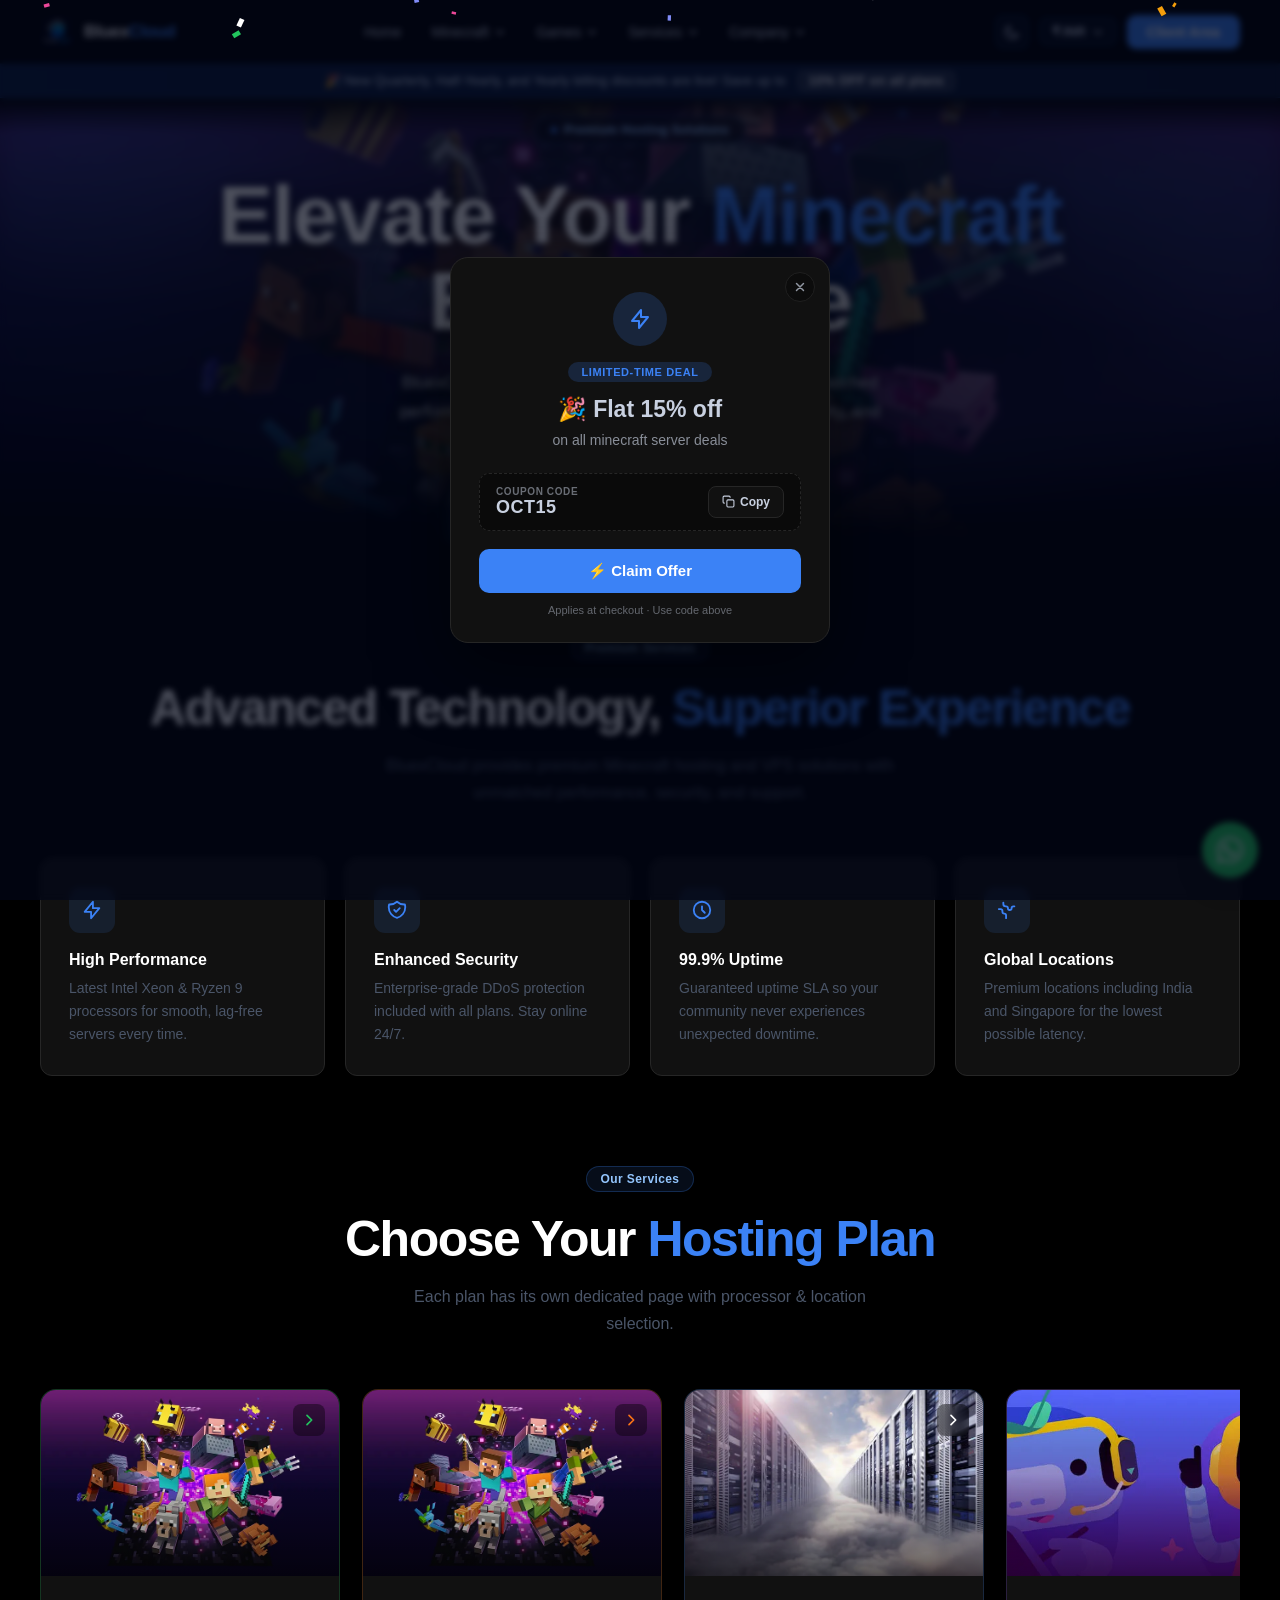
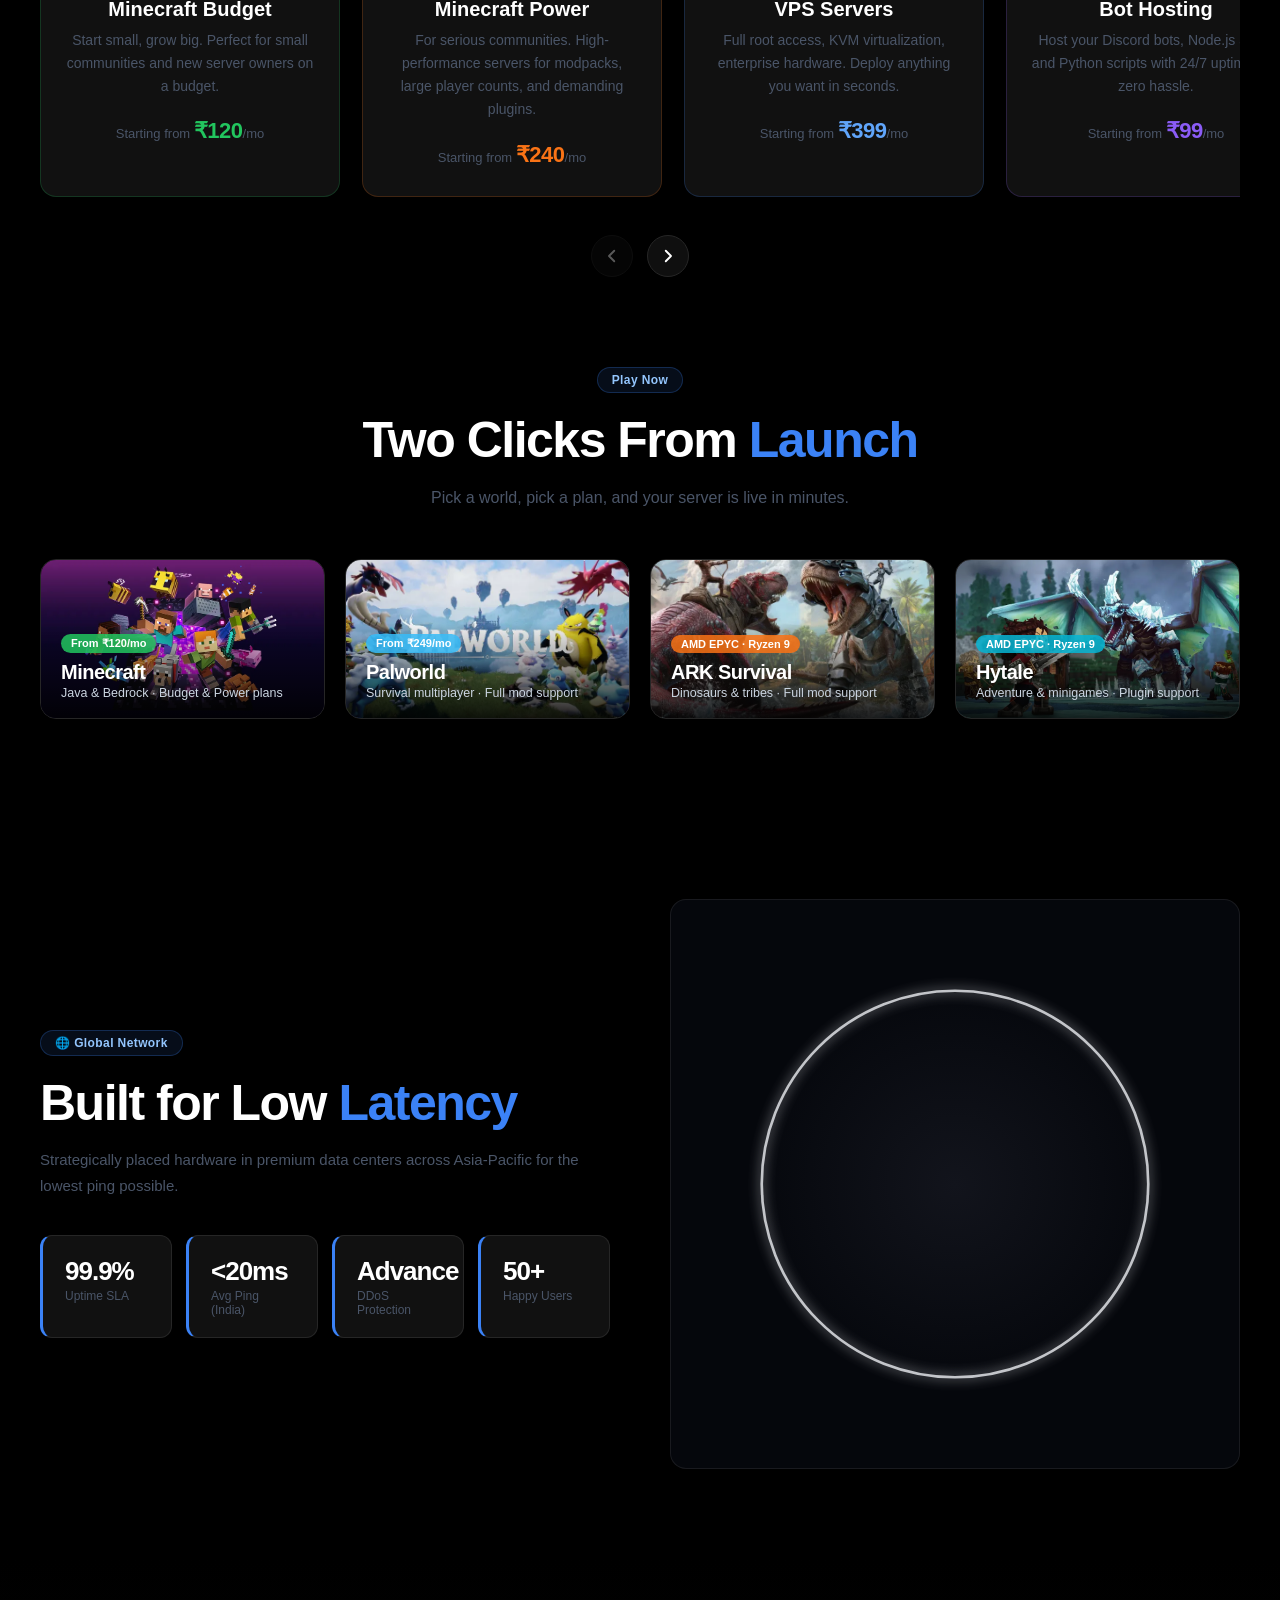
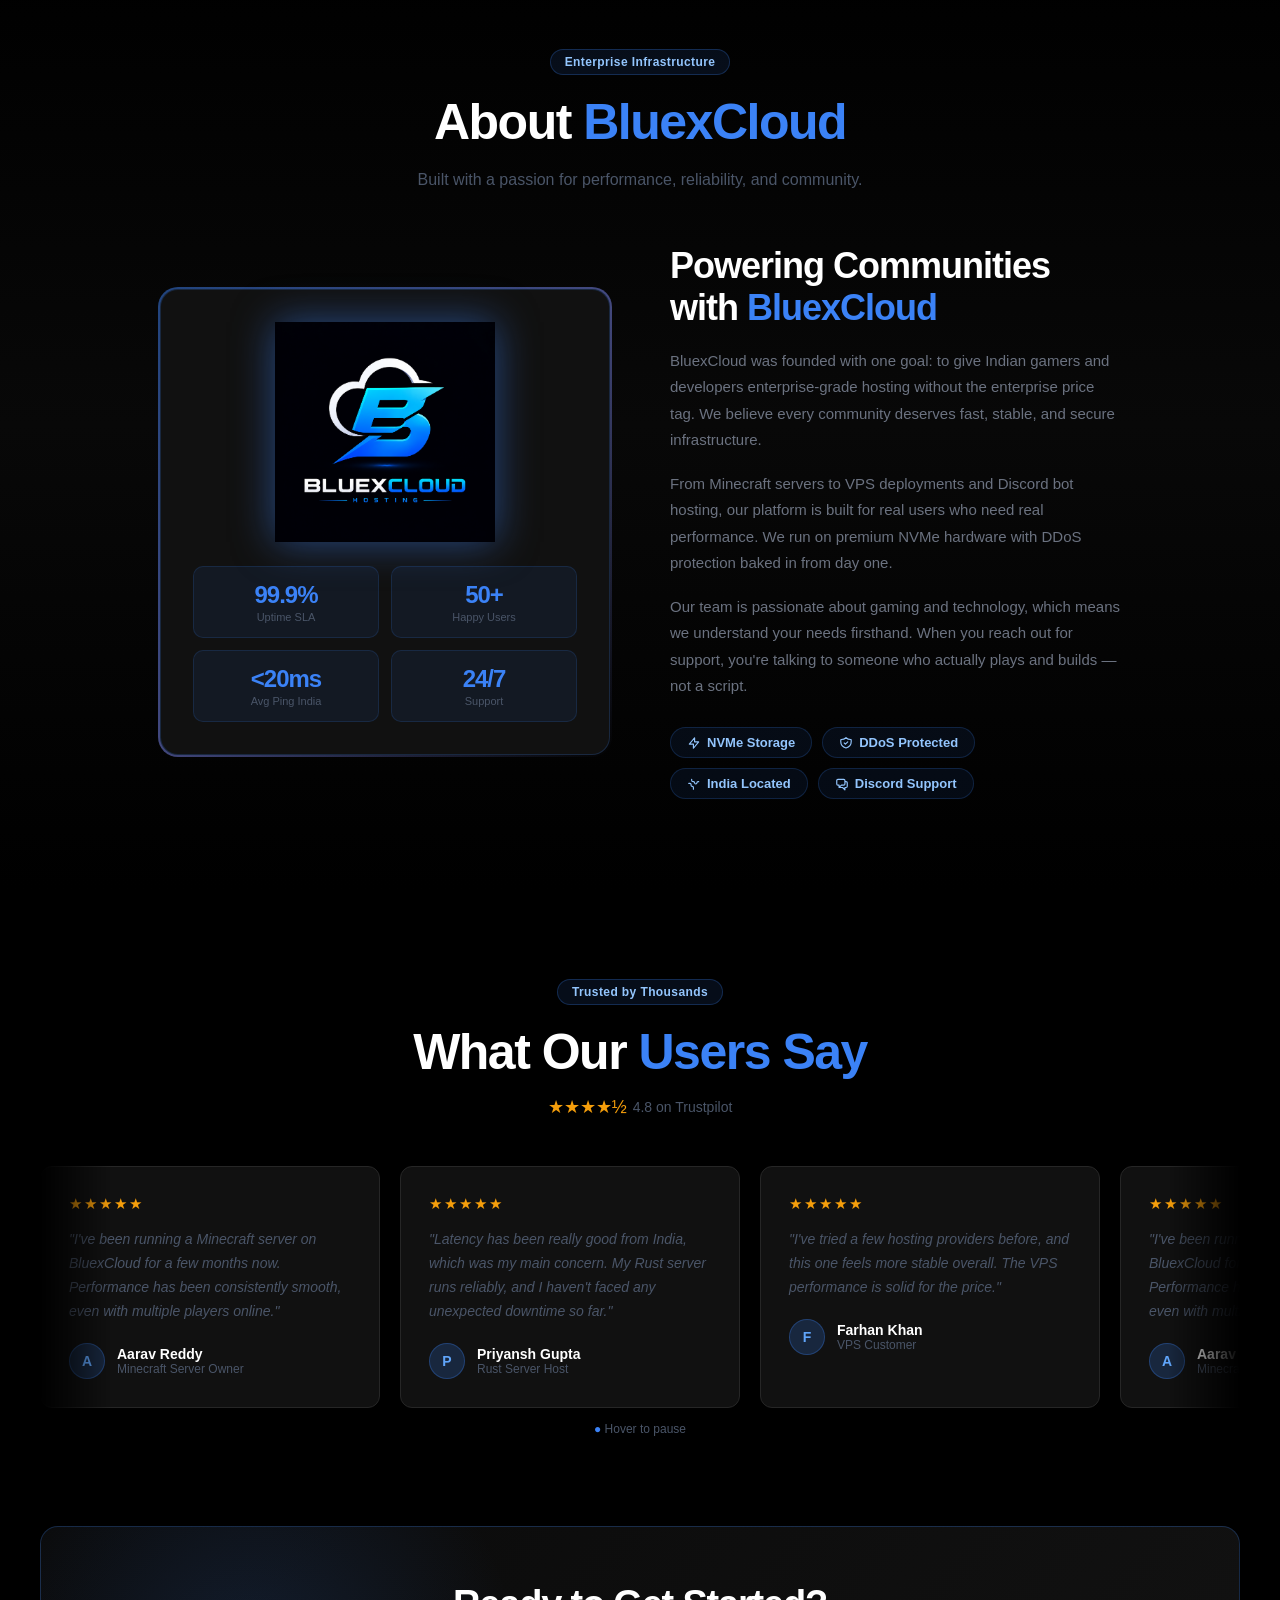
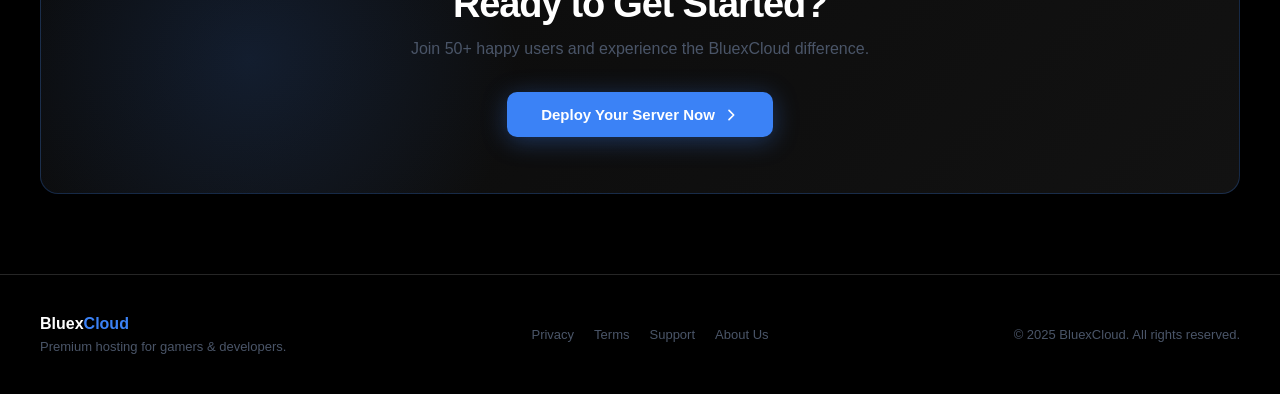
